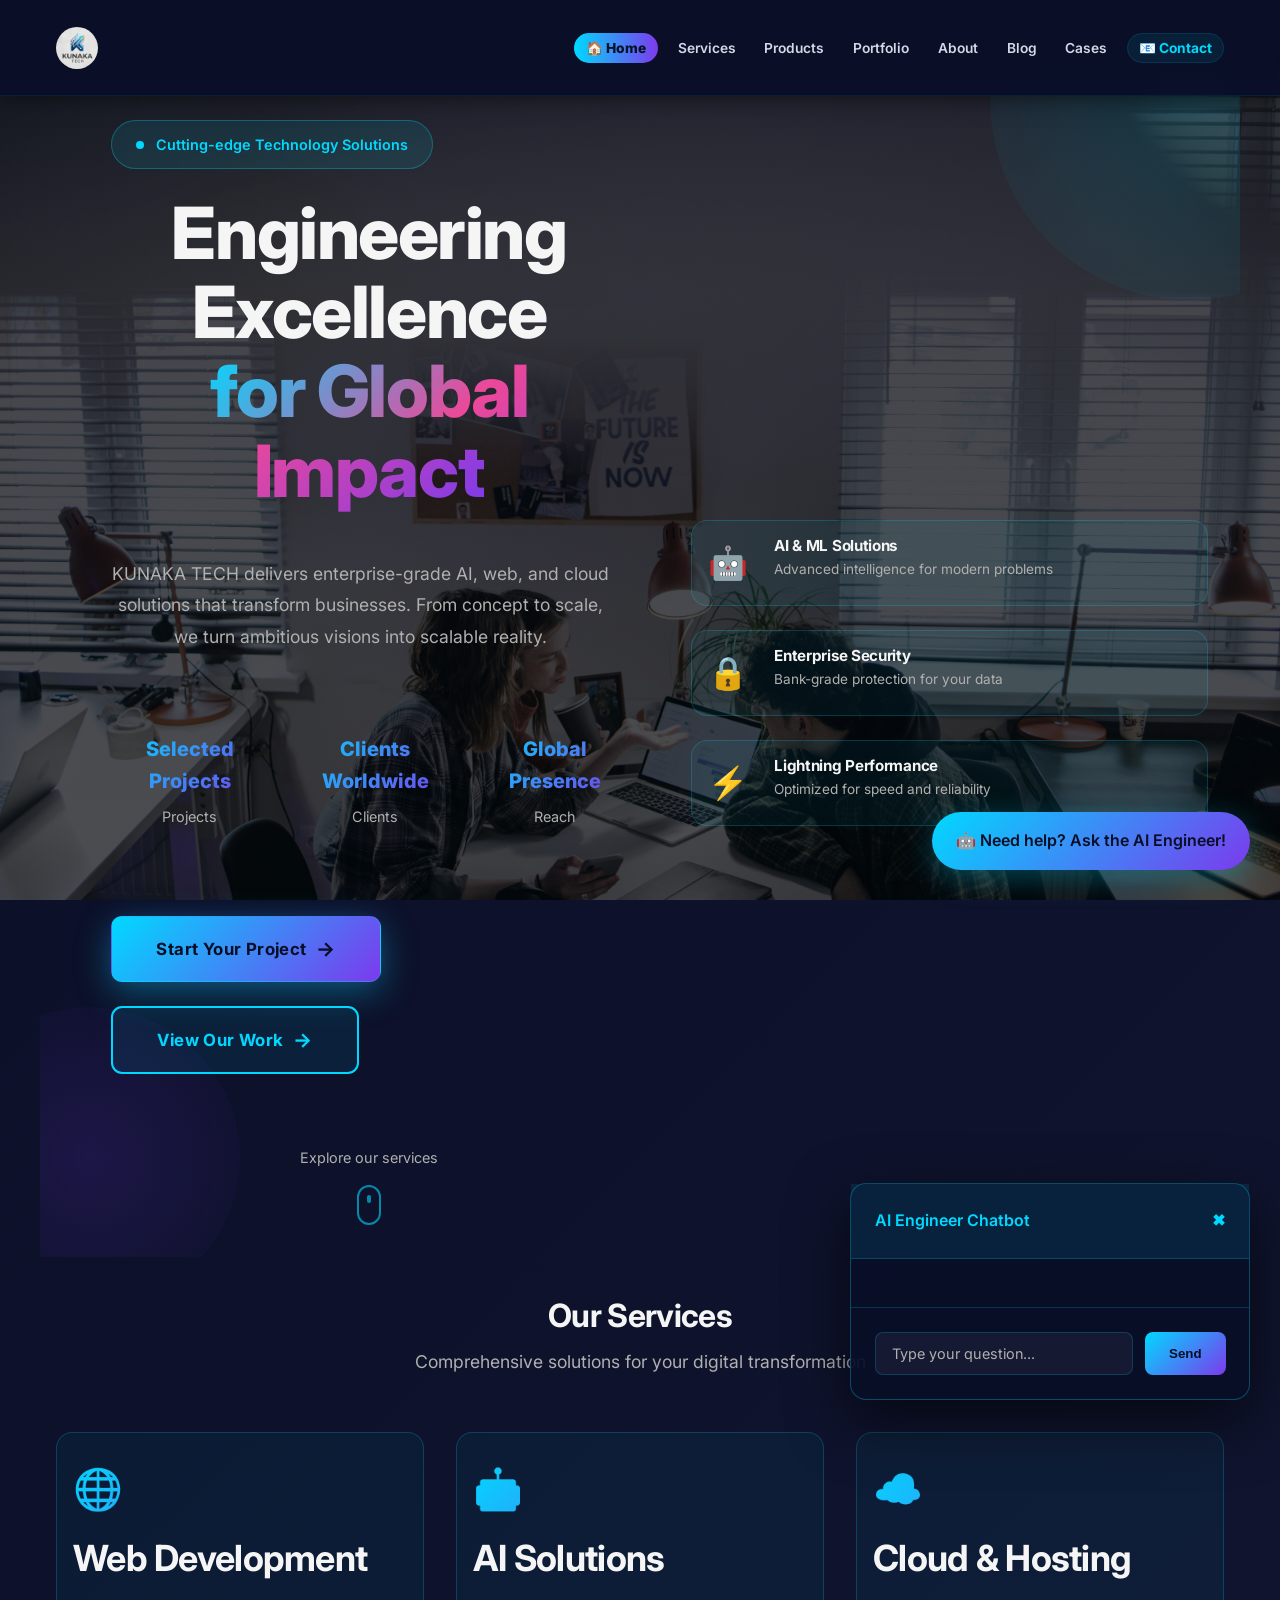
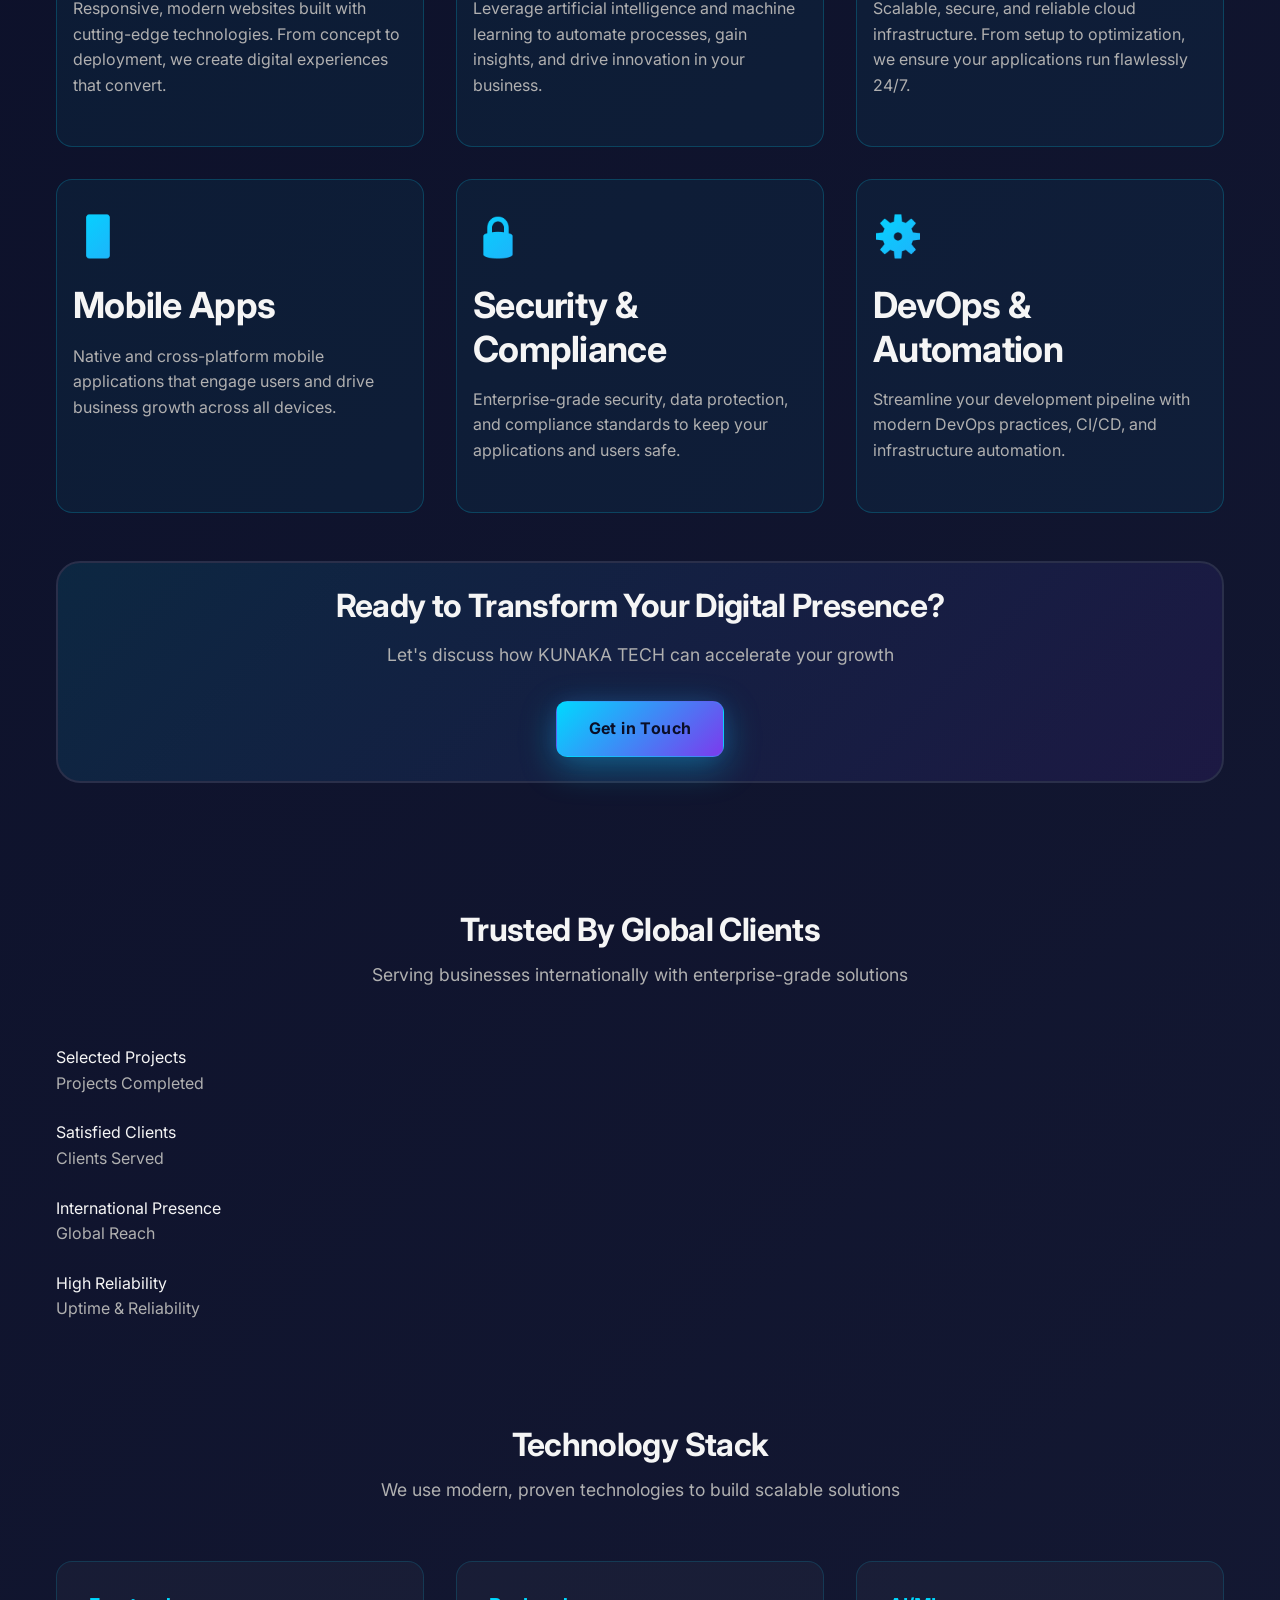
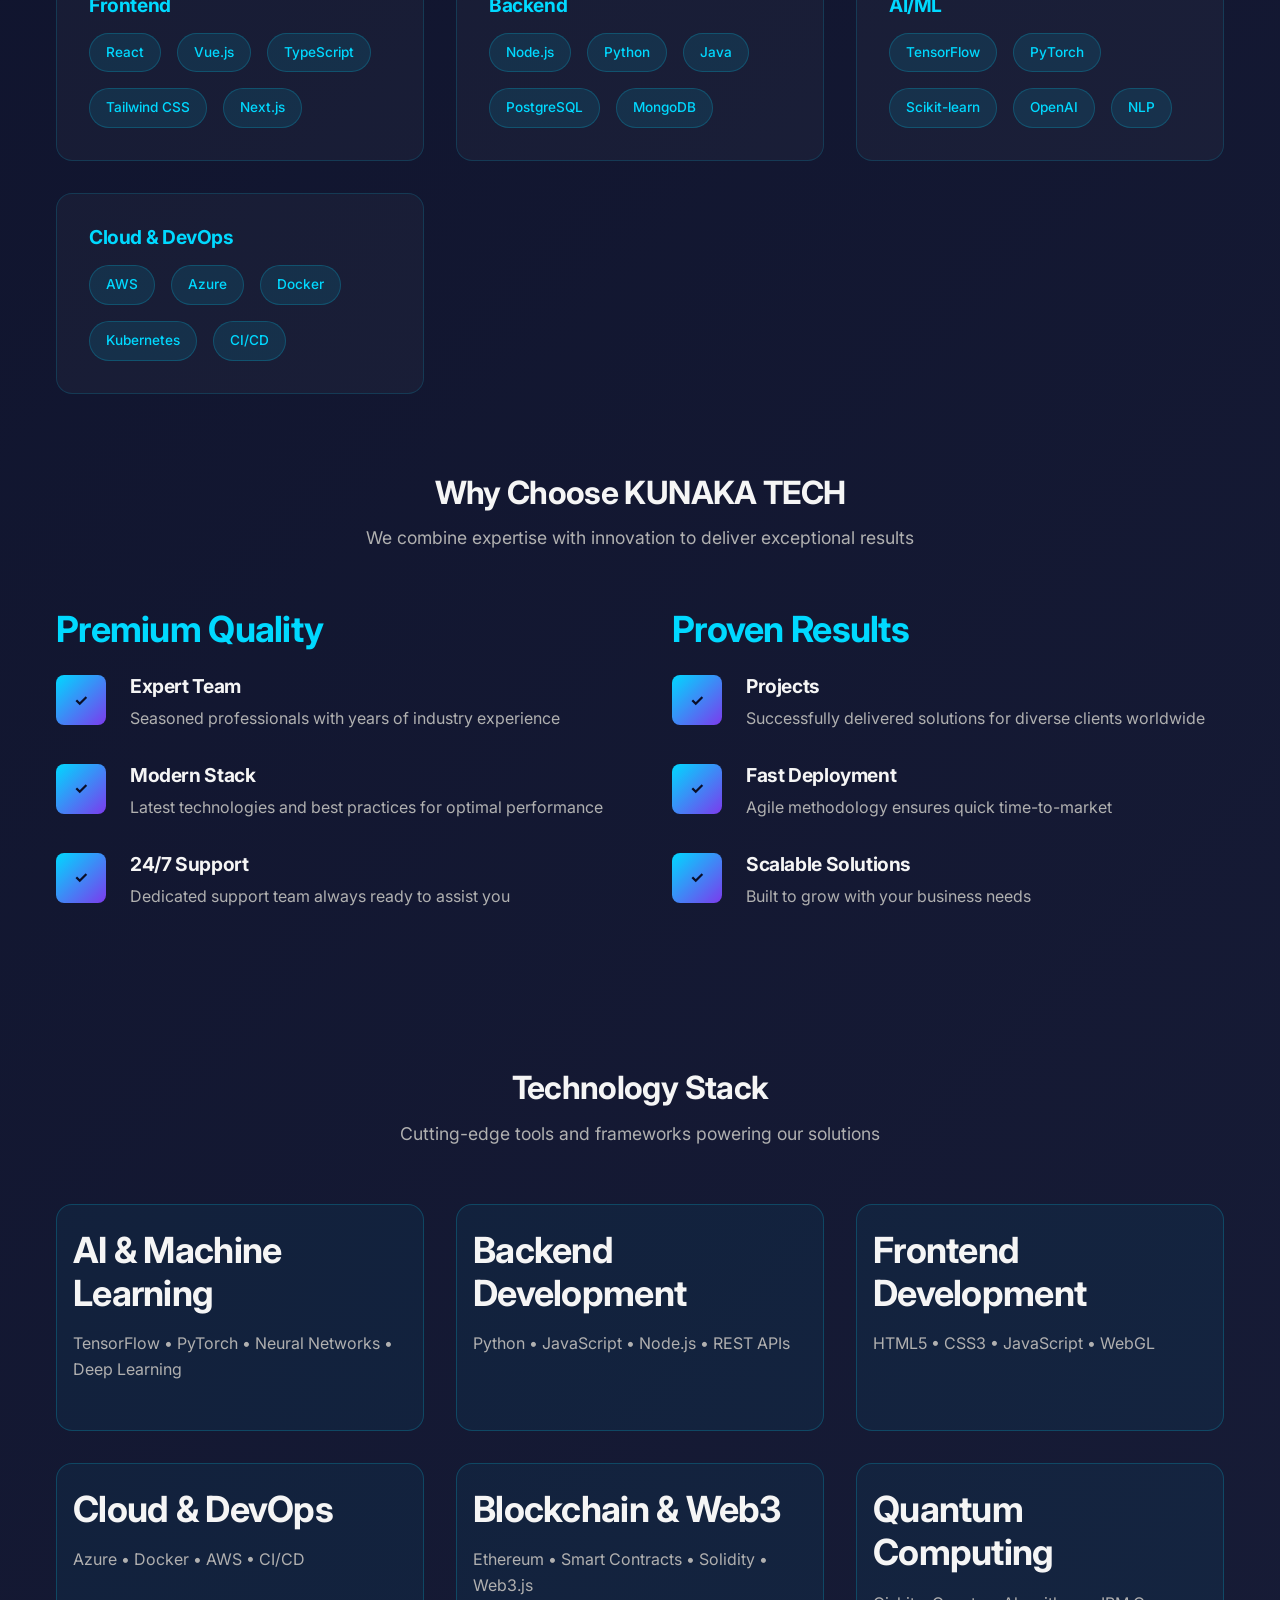
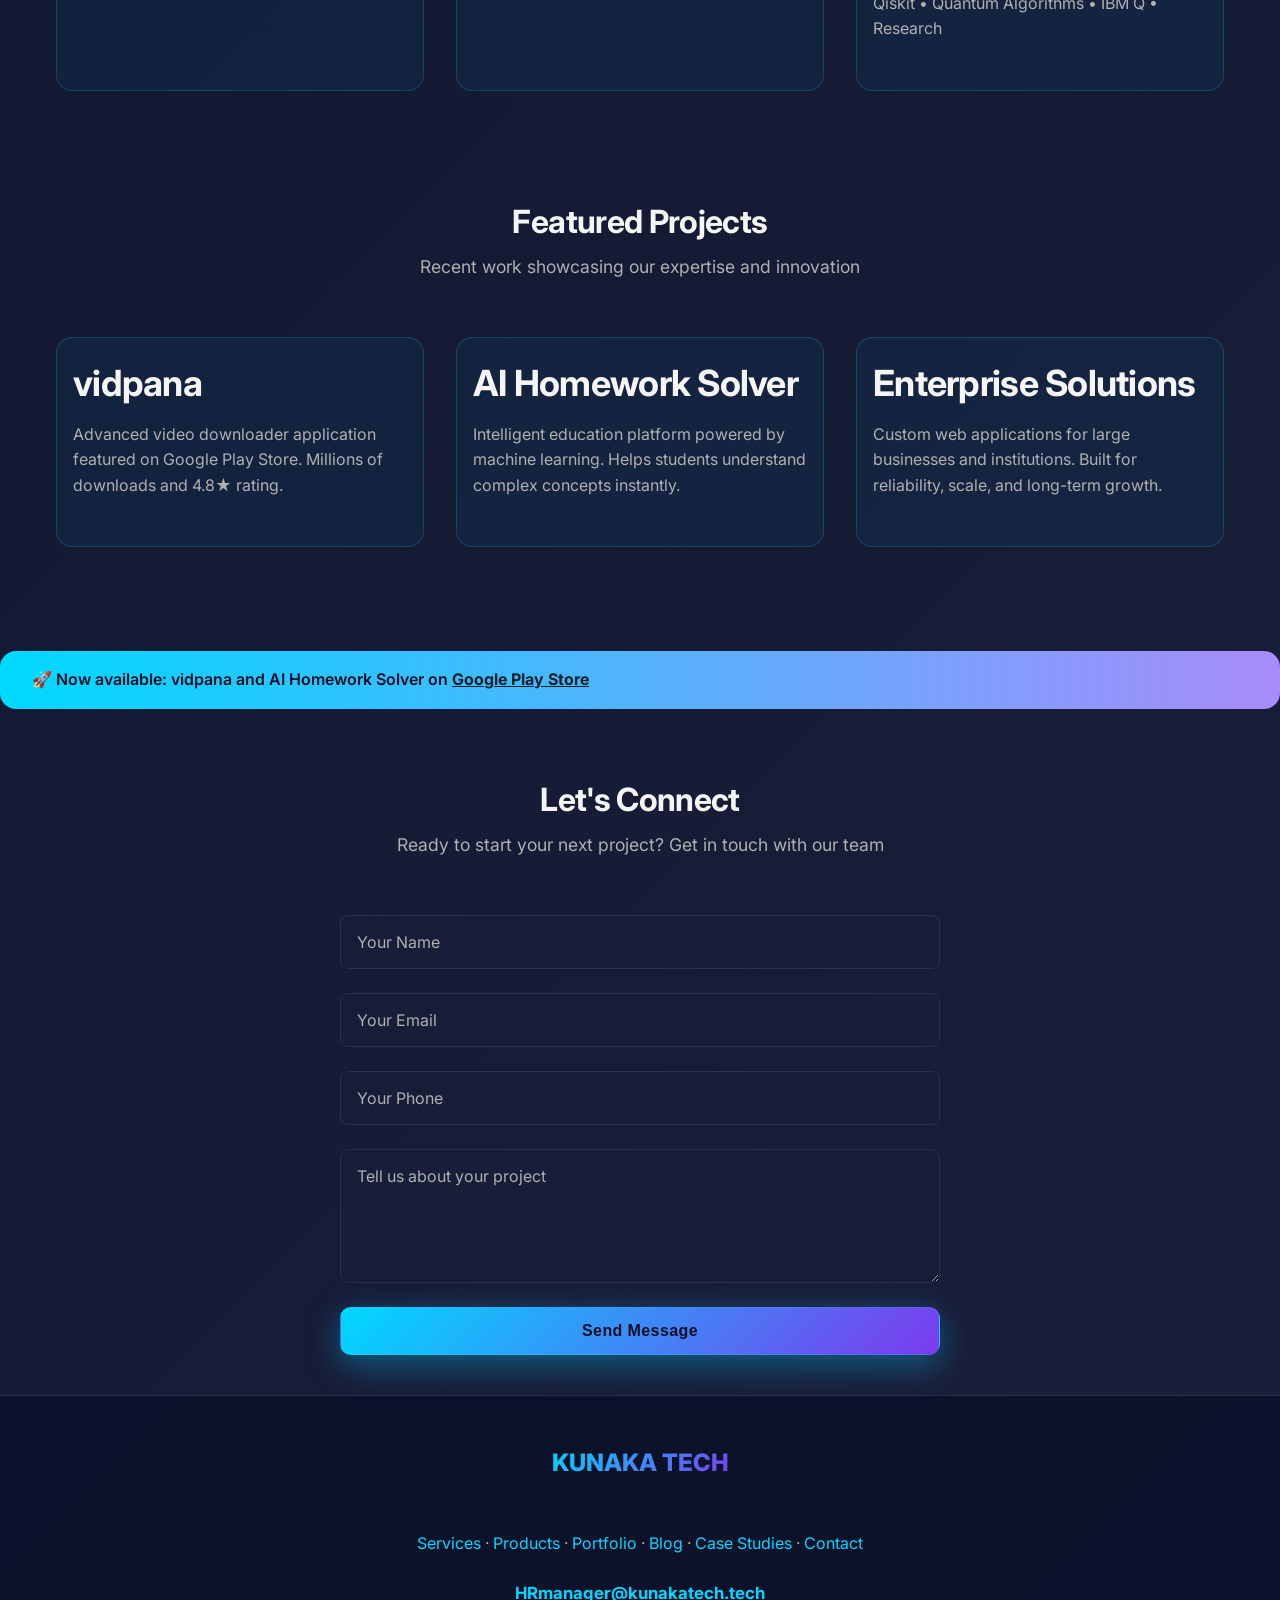
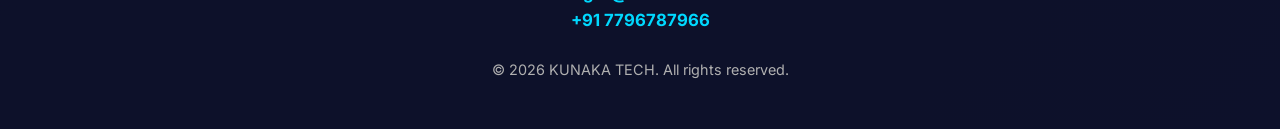
==== index.html @ 690aafd2 "Replace zimflag favicon references with kunaka logo" ====
<!DOCTYPE html>
<html lang="en">
<head>
  <meta charset="UTF-8">
  <meta name="viewport" content="width=device-width, initial-scale=1.0, maximum-scale=5.0, user-scalable=yes, viewport-fit=cover">
  <meta name="theme-color" content="#0a0e27">
  <meta name="mobile-web-app-capable" content="yes">
  <meta name="apple-mobile-web-app-capable" content="yes">
  <meta name="apple-mobile-web-app-status-bar-style" content="black-translucent">
  <meta name="format-detection" content="telephone=no">
  <title>KUNAKA TECH | Professional Web Development & AI Solutions in Zimbabwe</title>
  <meta name="description" content="KUNAKA TECH - Expert web development, AI solutions, and hosting services. Professional software development for global clients. Featured on Google Play Store.">
  <meta name="keywords" content="KUNAKA TECH, professional web development, web design, AI solutions, software engineering, vidpana, AI Homework Solver">
  <meta name="author" content="KUNAKA TECH">
  <meta name="copyright" content="© 2026 KUNAKA TECH. All rights reserved.">
  <meta name="robots" content="index, follow, max-snippet:-1, max-image-preview:large, max-video-preview:-1">
  <link rel="canonical" href="https://pkunaka1engineer.me/" />
  <meta property="og:title" content="KUNAKA TECH - Professional Web Development from Zimbabwe">
  <meta property="og:description" content="Expert web development, AI solutions, and hosting services. Building responsive websites for clients worldwide.">
  <meta property="og:url" content="https://pkunaka1engineer.me/">
  <meta property="og:type" content="website">
  <meta property="og:site_name" content="KUNAKA TECH">
  <meta property="og:locale" content="en_ZW">
  <meta property="og:image" content="https://pkunaka1engineer.me/og-image.jpg">
  <meta name="twitter:card" content="summary_large_image">
  <meta name="twitter:title" content="KUNAKA TECH - Web Development & AI Solutions">
  <meta name="twitter:description" content="Professional software development and AI solutions. Kunaka Tech builds responsive websites and scalable applications.">
  <meta name="twitter:image" content="https://pkunaka1engineer.me/twitter-image.jpg">
  <meta name="language" content="English">
  <meta name="geo.region" content="ZW">
  <meta name="geo.placename" content="Harare, Zimbabwe">
  <link rel="stylesheet" href="tesla-style.css">
  <link href="https://fonts.googleapis.com/css2?family=Inter:wght@300;400;500;600;700;800&display=swap" rel="stylesheet">
  <link rel="icon" type="image/png" href="kunaka_tech_logo (3).png">
  <script type="application/ld+json">
  {
    "@context": "https://schema.org",
    "@type": "Organization",
    "name": "KUNAKA TECH",
    "url": "https://pkunaka1engineer.me/",
    "email": "HRmanager@kunakatech.tech",
    "telephone": "+917796787966",
    "sameAs": ["https://x.com/KunakaTech", "https://www.linkedin.com/company/kunaka-tech/", "https://www.facebook.com/profile.php?id=61590330900895"]
  }
  </script>
</head>
<body>
  <nav role="navigation" aria-label="Main navigation">
    <div class="nav-container">
      <div class="nav-brand">
        <a href="index.html" class="logo-link logo-only" title="KUNAKA TECH - Home">
          <img src="kunaka_tech_logo (3).png" alt="KUNAKA TECH logo" class="site-logo" />
          <span class="sr-only">KUNAKA TECH</span>
        </a>
      </div>
      <ul id="primary-menu" class="nav-menu">
        <li><a href="index.html" class="nav-link nav-home active" aria-current="page" title="Home - Start Page">🏠 Home</a></li>
        <li><a href="services.html" class="nav-link" title="Our Services - Web, AI & Cloud Solutions">Services</a></li>
        <li><a href="products.html" class="nav-link" title="Our Products - Featured Apps & Tools">Products</a></li>
        <li><a href="portfolio.html" class="nav-link" title="Portfolio - Recent Projects">Portfolio</a></li>
        <li><a href="about.html" class="nav-link" title="About KUNAKA TECH">About</a></li>
        <li><a href="blog.html" class="nav-link" title="Blog - Articles & Insights">Blog</a></li>
        <li><a href="case-studies.html" class="nav-link" title="Case Studies - Client Success Stories">Cases</a></li>
        <li><a href="contact.html" class="nav-link nav-cta" title="Contact Us - Get Started Today"><span>📧 Contact</span></a></li>
      </ul>
      <button class="menu-toggle" aria-controls="primary-menu" aria-expanded="false" aria-label="Toggle navigation menu">
        <span></span>
        <span></span>
        <span></span>
      </button>
    </div>
  </nav>

  <div id="scroll-progress"></div>
  
  <!-- Mouse Trail Effect -->
  <div class="mouse-trail" id="mouseTrail"></div>
  
  <section class="hero-section" id="home">
    <!-- Background video/photo (hero) -->
    <div class="page-hero">
      <div class="hero-video fullscreen">
        <video autoplay muted loop playsinline preload="auto" poster="assets/services-hero.jpg">
          <source src="assets/home-hero.mp4" type="video/mp4">
        </video>
      </div>
      <canvas id="matrixCanvas" class="background-canvas matrix-layer"></canvas>
      <canvas id="particleCanvas" class="background-canvas particle-layer"></canvas>
      <div class="hero-content">
        <!-- preserve existing hero content by reference -->
      </div>
    </div>
    
    <!-- Animated gradient orbs -->
    <div class="hero-orb hero-orb-1"></div>
    <div class="hero-orb hero-orb-2"></div>
    
    <div class="hero-wrapper">
      <div class="hero-content">
        <div class="hero-badge scroll-reveal">
          <span class="badge-dot"></span>
          <span>Cutting-edge Technology Solutions</span>
        </div>
        
        <h1 class="hero-title scroll-reveal">
          Engineering Excellence<br><span class="gradient-text">for Global Impact</span>
        </h1>
        
        <p class="hero-subtitle scroll-reveal">
          KUNAKA TECH delivers enterprise-grade AI, web, and cloud solutions that transform businesses. From concept to scale, we turn ambitious visions into scalable reality.
        </p>
        
        <div class="hero-stats scroll-reveal">
          <div class="hero-stat">
            <div class="stat-value">Selected Projects</div>
            <div class="stat-label">Projects</div>
          </div>
          <div class="hero-stat">
            <div class="stat-value">Clients Worldwide</div>
            <div class="stat-label">Clients</div>
          </div>
          <div class="hero-stat">
            <div class="stat-value">Global Presence</div>
            <div class="stat-label">Reach</div>
          </div>
        </div>
        
        <div class="hero-buttons scroll-reveal">
          <a href="contact.html" class="btn btn-primary btn-large">
            <span>Start Your Project</span>
            <span class="btn-arrow">→</span>
          </a>
          <a href="portfolio.html" class="btn btn-secondary btn-large">
            <span>View Our Work</span>
            <span class="btn-arrow">→</span>
          </a>
        </div>
        
        <div class="hero-scroll-hint scroll-reveal">
          <span>Explore our services</span>
          <div class="scroll-indicator">
            <div class="scroll-mouse">
              <div class="scroll-wheel"></div>
            </div>
          </div>
        </div>
      </div>
      
      <div class="hero-showcase">
        <div class="showcase-card showcase-1">
          <div class="showcase-icon">🤖</div>
          <div class="showcase-text">
            <h4>AI & ML Solutions</h4>
            <p>Advanced intelligence for modern problems</p>
          </div>
        </div>
        <div class="showcase-card showcase-2">
          <div class="showcase-icon">🔒</div>
          <div class="showcase-text">
            <h4>Enterprise Security</h4>
            <p>Bank-grade protection for your data</p>
          </div>
        </div>
        <div class="showcase-card showcase-3">
          <div class="showcase-icon">⚡</div>
          <div class="showcase-text">
            <h4>Lightning Performance</h4>
            <p>Optimized for speed and reliability</p>
          </div>
        </div>
      </div>
    </div>
  </section>

  <script>
    // Robust playback fallback: ensure looping and retry play if paused/errored
    document.addEventListener('DOMContentLoaded', function(){
      const vid = document.querySelector('.hero-video.fullscreen video');
      if (!vid) return;
      try { vid.loop = true; } catch(e) {}

      vid.addEventListener('ended', function(){
        try { vid.currentTime = 0; vid.play(); } catch(e) {}
      });

      // timeupdate fallback for browsers that don't fire ended reliably
      vid.addEventListener('timeupdate', function(){
        if (vid.duration && (vid.duration - vid.currentTime) < 0.35) {
          try { vid.currentTime = 0; vid.play(); } catch(e) {}
        }
      });

      vid.addEventListener('error', function(){
        try { vid.load(); vid.play().catch(()=>{}); } catch(e) {}
      });

      // Periodic retry in case playback is paused by policy
      setInterval(function(){
        if (vid.paused && !vid.seeking) {
          vid.play().catch(()=>{});
        }
      }, 2000);

      // Initial play attempt
      vid.play().catch(()=>{ vid.muted = true; vid.play().catch(()=>{}); });
    });
  </script>

  <section id="services">
    <div class="section-title">
      <h2>Our Services</h2>
      <p>Comprehensive solutions for your digital transformation</p>
    </div>

    <div class="cards-grid">
      <div class="card scroll-reveal">
        <div class="card-icon">🌐</div>
        <h3>Web Development</h3>
        <p>Responsive, modern websites built with cutting-edge technologies. From concept to deployment, we create digital experiences that convert.</p>
      </div>
      <div class="card scroll-reveal">
        <div class="card-icon">🤖</div>
        <h3>AI Solutions</h3>
        <p>Leverage artificial intelligence and machine learning to automate processes, gain insights, and drive innovation in your business.</p>
      </div>
      <div class="card scroll-reveal">
        <div class="card-icon">☁️</div>
        <h3>Cloud & Hosting</h3>
        <p>Scalable, secure, and reliable cloud infrastructure. From setup to optimization, we ensure your applications run flawlessly 24/7.</p>
      </div>
      <div class="card scroll-reveal">
        <div class="card-icon">📱</div>
        <h3>Mobile Apps</h3>
        <p>Native and cross-platform mobile applications that engage users and drive business growth across all devices.</p>
      </div>
      <div class="card scroll-reveal">
        <div class="card-icon">🔒</div>
        <h3>Security & Compliance</h3>
        <p>Enterprise-grade security, data protection, and compliance standards to keep your applications and users safe.</p>
      </div>
      <div class="card scroll-reveal">
        <div class="card-icon">⚙️</div>
        <h3>DevOps & Automation</h3>
        <p>Streamline your development pipeline with modern DevOps practices, CI/CD, and infrastructure automation.</p>
      </div>
    </div>

    <div class="cta scroll-reveal">
      <h2>Ready to Transform Your Digital Presence?</h2>
      <p>Let's discuss how KUNAKA TECH can accelerate your growth</p>
      <a href="contact.html" class="btn btn-primary">Get in Touch</a>
    </div>
  </section>

  <section id="clients">
    <div class="section-title">
      <h2>Trusted By Global Clients</h2>
      <p>Serving businesses internationally with enterprise-grade solutions</p>
    </div>

    <div class="clients-stats">
      <div class="stat-card scroll-reveal">
        <div class="stat-number">Selected Projects</div>
        <p>Projects Completed</p>
      </div>
      <div class="stat-card scroll-reveal">
        <div class="stat-number">Satisfied Clients</div>
        <p>Clients Served</p>
      </div>
      <div class="stat-card scroll-reveal">
        <div class="stat-number">International Presence</div>
        <p>Global Reach</p>
      </div>
      <div class="stat-card scroll-reveal">
        <div class="stat-number">High Reliability</div>
        <p>Uptime & Reliability</p>
      </div>
    </div>
  </section>

  <section id="technologies">
    <div class="section-title">
      <h2>Technology Stack</h2>
      <p>We use modern, proven technologies to build scalable solutions</p>
    </div>

    <div class="tech-categories">
      <div class="tech-category scroll-reveal">
        <h4>Frontend</h4>
        <div class="tech-tags">
          <span class="tech-tag">React</span>
          <span class="tech-tag">Vue.js</span>
          <span class="tech-tag">TypeScript</span>
          <span class="tech-tag">Tailwind CSS</span>
          <span class="tech-tag">Next.js</span>
        </div>
      </div>

      <div class="tech-category scroll-reveal">
        <h4>Backend</h4>
        <div class="tech-tags">
          <span class="tech-tag">Node.js</span>
          <span class="tech-tag">Python</span>
          <span class="tech-tag">Java</span>
          <span class="tech-tag">PostgreSQL</span>
          <span class="tech-tag">MongoDB</span>
        </div>
      </div>

      <div class="tech-category scroll-reveal">
        <h4>AI/ML</h4>
        <div class="tech-tags">
          <span class="tech-tag">TensorFlow</span>
          <span class="tech-tag">PyTorch</span>
          <span class="tech-tag">Scikit-learn</span>
          <span class="tech-tag">OpenAI</span>
          <span class="tech-tag">NLP</span>
        </div>
      </div>

      <div class="tech-category scroll-reveal">
        <h4>Cloud & DevOps</h4>
        <div class="tech-tags">
          <span class="tech-tag">AWS</span>
          <span class="tech-tag">Azure</span>
          <span class="tech-tag">Docker</span>
          <span class="tech-tag">Kubernetes</span>
          <span class="tech-tag">CI/CD</span>
        </div>
      </div>
    </div>
  </section>

  <section id="features">
    <div class="section-title">
      <h2>Why Choose KUNAKA TECH</h2>
      <p>We combine expertise with innovation to deliver exceptional results</p>
    </div>

    <div class="features scroll-reveal">
      <div class="features-text">
        <h3>Premium Quality</h3>
        <div class="feature-item">
          <div class="feature-icon">✓</div>
          <div class="feature-content">
            <h4>Expert Team</h4>
            <p>Seasoned professionals with years of industry experience</p>
          </div>
        </div>
        <div class="feature-item">
          <div class="feature-icon">✓</div>
          <div class="feature-content">
            <h4>Modern Stack</h4>
            <p>Latest technologies and best practices for optimal performance</p>
          </div>
        </div>
        <div class="feature-item">
          <div class="feature-icon">✓</div>
          <div class="feature-content">
            <h4>24/7 Support</h4>
            <p>Dedicated support team always ready to assist you</p>
          </div>
        </div>
      </div>

      <div class="features-text">
        <h3>Proven Results</h3>
        <div class="feature-item">
          <div class="feature-icon">✓</div>
          <div class="feature-content">
            <h4>Projects</h4>
            <p>Successfully delivered solutions for diverse clients worldwide</p>
          </div>
        </div>
        <div class="feature-item">
          <div class="feature-icon">✓</div>
          <div class="feature-content">
            <h4>Fast Deployment</h4>
            <p>Agile methodology ensures quick time-to-market</p>
          </div>
        </div>
        <div class="feature-item">
          <div class="feature-icon">✓</div>
          <div class="feature-content">
            <h4>Scalable Solutions</h4>
            <p>Built to grow with your business needs</p>
          </div>
        </div>
      </div>
    </div>
  </section>

  <section id="tech-stack">
    <div class="section-title">
      <h2>Technology Stack</h2>
      <p>Cutting-edge tools and frameworks powering our solutions</p>
    </div>

    <div class="cards-grid">
      <div class="card scroll-reveal"><h3>AI & Machine Learning</h3><p>TensorFlow • PyTorch • Neural Networks • Deep Learning</p></div>
      <div class="card scroll-reveal"><h3>Backend Development</h3><p>Python • JavaScript • Node.js • REST APIs</p></div>
      <div class="card scroll-reveal"><h3>Frontend Development</h3><p>HTML5 • CSS3 • JavaScript • WebGL</p></div>
      <div class="card scroll-reveal"><h3>Cloud & DevOps</h3><p>Azure • Docker • AWS • CI/CD</p></div>
      <div class="card scroll-reveal"><h3>Blockchain & Web3</h3><p>Ethereum • Smart Contracts • Solidity • Web3.js</p></div>
      <div class="card scroll-reveal"><h3>Quantum Computing</h3><p>Qiskit • Quantum Algorithms • IBM Q • Research</p></div>
    </div>
  </section>

  <section id="projects">
    <div class="section-title">
      <h2>Featured Projects</h2>
      <p>Recent work showcasing our expertise and innovation</p>
    </div>

    <div class="cards-grid">
      <div class="card scroll-reveal">
        <h3>vidpana</h3>
        <p>Advanced video downloader application featured on Google Play Store. Millions of downloads and 4.8★ rating.</p>
      </div>
      <div class="card scroll-reveal">
        <h3>AI Homework Solver</h3>
        <p>Intelligent education platform powered by machine learning. Helps students understand complex concepts instantly.</p>
      </div>
      <div class="card scroll-reveal">
        <h3>Enterprise Solutions</h3>
        <p>Custom web applications for large businesses and institutions. Built for reliability, scale, and long-term growth.</p>
      </div>
    </div>
  </section>

  <div class="curiosity-callout" style="margin:2rem 0;padding:1rem 2rem;background:linear-gradient(90deg,#00d9ff,#a78bfa);color:#0a0e27;border-radius:1rem;font-weight:600;">
    <span>🚀 Now available: vidpana and AI Homework Solver on <a href="https://play.google.com" target="_blank" rel="noreferrer" style="color:#0f2027;text-decoration:underline;font-weight:700;">Google Play Store</a></span>
  </div>

  <section id="contact">
    <div class="section-title">
      <h2>Let's Connect</h2>
      <p>Ready to start your next project? Get in touch with our team</p>
    </div>

    <form class="scroll-reveal">
      <input type="text" placeholder="Your Name" required>
      <input type="email" placeholder="Your Email" required>
      <input type="tel" placeholder="Your Phone" required>
      <textarea placeholder="Tell us about your project" rows="5" required></textarea>
      <button type="submit" class="btn btn-primary" style="width: 100%;">Send Message</button>
    </form>
  </section>

  <footer role="contentinfo" class="site-footer">
    <div class="footer-inner">
      <a href="index.html" class="footer-logo">KUNAKA TECH</a>
      <div aria-label="Footer navigation" class="footer-nav">
        <a href="services.html">Services</a> · <a href="products.html">Products</a> · <a href="portfolio.html">Portfolio</a> · <a href="blog.html">Blog</a> · <a href="case-studies.html">Case Studies</a> · <a href="contact.html">Contact</a>
      </div>
      <address class="footer-contact">
        <a href="mailto:HRmanager@kunakatech.tech">HRmanager@kunakatech.tech</a><br>
        <a href="tel:+917796787966">+91 7796787966</a>
      </address>
      <p>&copy; 2026 KUNAKA TECH. All rights reserved.</p>
    </div>
    <script type="application/ld+json">
    {
      "@context": "https://schema.org",
      "@type": "Organization",
      "name": "KUNAKA TECH",
      "url": "https://pkunaka1engineer.me/",
      "email": "HRmanager@kunakatech.tech",
      "telephone": "+917796787966",
      "sameAs": ["https://x.com/KunakaTech", "https://www.linkedin.com/company/kunaka-tech/", "https://www.facebook.com/profile.php?id=61590330900895"]
    }
    </script>
  </footer>

  <!-- AI Chat Bubble -->
  <div class="ai-chat-bubble" onclick="openChatModal()">
    <span>🤖 Need help? Ask the AI Engineer!</span>
  </div>
  <div id="chatModal" class="chat-modal">
    <div class="chat-header">AI Engineer Chatbot <span onclick="closeChatModal()" style="cursor:pointer;">✖</span></div>
    <div id="chatMessages" class="chat-messages"></div>
    <div class="chat-input-row">
      <input type="text" id="chatInput" placeholder="Type your question..." autocomplete="off" />
      <button onclick="sendChatMessage()">Send</button>
    </div>
  </div>

  <!-- Scripts for Animations and Interactions -->
  <!-- neural-networks.js removed -->
  <script src="chat-config.js"></script>
  <script src="tesla-interactions.js"></script>
  <script src="canvas-init.js"></script>

  <!-- Navigation Functionality -->
  <script>
    // Mobile Menu Toggle
    const menuToggle = document.querySelector('.menu-toggle');
    const navMenu = document.getElementById('primary-menu');
    const navLinks = document.querySelectorAll('.nav-link');

    if (menuToggle) {
      menuToggle.addEventListener('click', () => {
        menuToggle.classList.toggle('active');
        navMenu.classList.toggle('active');
      });

      // Close menu when a link is clicked
      navLinks.forEach(link => {
        link.addEventListener('click', () => {
          menuToggle.classList.remove('active');
          navMenu.classList.remove('active');
        });
      });
    }

    // Update active nav link based on scroll position
    const updateActiveNav = () => {
      const sections = document.querySelectorAll('section[id]');
      const scrollPosition = window.scrollY + 100;

      sections.forEach(section => {
        const sectionTop = section.offsetTop;
        const sectionHeight = section.clientHeight;

        if (scrollPosition >= sectionTop && scrollPosition < sectionTop + sectionHeight) {
          navLinks.forEach(link => link.classList.remove('active'));
          const activeLink = document.querySelector(`a[href="#${section.id}"]`);
          if (activeLink) activeLink.classList.add('active');
        }
      });
    };

    window.addEventListener('scroll', updateActiveNav);

    // Navbar scroll effect
    const nav = document.querySelector('nav');
    let lastScrollY = 0;

    window.addEventListener('scroll', () => {
      if (window.scrollY > 50) {
        nav.classList.add('scrolled');
      } else {
        nav.classList.remove('scrolled');
      }
      lastScrollY = window.scrollY;
    });

    // Smooth scroll for anchor links
    document.querySelectorAll('a[href^="#"]').forEach(anchor => {
      anchor.addEventListener('click', function(e) {
        e.preventDefault();
        const target = document.querySelector(this.getAttribute('href'));
        if (target) {
          target.scrollIntoView({ behavior: 'smooth', block: 'start' });
        }
      });
    });
  </script>

  <!-- Chatbot and Mobile Optimization -->
  <script>
  function openChatModal() {
    document.getElementById('chatModal').classList.add('active');
  }
  function closeChatModal() {
    document.getElementById('chatModal').classList.remove('active');
  }
  function appendChatMessage(sender, text) {
    const chatMessages = document.getElementById('chatMessages');
    const msgDiv = document.createElement('div');
    msgDiv.innerHTML = `<b>${sender}:</b> ${text}`;
    chatMessages.appendChild(msgDiv);
    chatMessages.scrollTop = chatMessages.scrollHeight;
  }
  async function sendChatMessage() {
    const input = document.getElementById('chatInput');
    const userMsg = input.value.trim();
    if (!userMsg) return;
    appendChatMessage('You', userMsg);
    input.value = '';
    appendChatMessage('AI', 'Thinking...');
    setTimeout(() => {
      const chatMessages = document.getElementById('chatMessages');
      chatMessages.lastChild.remove();
      const msg = userMsg.toLowerCase();
      let aiMsg = "Sorry, we couldn't understand. Try asking about our services, projects, or background!";
      if (msg.match(/hello|hi|hey|greetings/)) {
        aiMsg = "Hello! How can I help you today?";
      } else if (msg.match(/name|who are you|your name/)) {
        aiMsg = "This is the KUNAKA TECH AI Assistant.";
      } else if (msg.match(/zimbabwe|where are you from/)) {
        aiMsg = "KUNAKA TECH originated in Zimbabwe.";
      } else if (msg.match(/india|where do you live|location|based in/)) {
        aiMsg = "KUNAKA TECH operates internationally, including India.";
      } else if (msg.match(/project|projects|work on|what do you do/)) {
        aiMsg = "We work on AI, quantum computing, blockchain, and web automation projects. Ask for details!";
      } else if (msg.match(/skills|expertise|what can you do|technical skills|abilities/)) {
        aiMsg = "Our team has expertise in neural networks, deep learning, computer vision, Python, JavaScript, Rust, quantum computing, blockchain, and WebAssembly.";
      } else if (msg.match(/ai|machine learning|artificial intelligence/)) {
        aiMsg = "We specialize in AI and machine learning, including neural networks and deep learning.";
      } else if (msg.match(/quantum|quantum computing/)) {
        aiMsg = "Quantum computing is a focus area; we work with quantum algorithms and research.";
      } else if (msg.match(/blockchain|crypto|smart contract/)) {
        aiMsg = "We have experience with blockchain technology and smart contracts.";
      } else if (msg.match(/web automation|automation|automate/)) {
        aiMsg = "We build web automation tools using Python and JavaScript.";
      } else if (msg.match(/python/)) {
        aiMsg = "Python is a primary language used by our team for AI and automation.";
      } else if (msg.match(/javascript|typescript/)) {
        aiMsg = "We use JavaScript and TypeScript for web development and automation.";
      } else if (msg.match(/rust/)) {
        aiMsg = "Rust is great for performance-critical applications!";
      } else if (msg.match(/open source|github|contribute/)) {
        aiMsg = "We contribute to open-source projects and love collaborating!";
      } else if (msg.match(/mentor|mentoring|teach|help others/)) {
        aiMsg = "We mentor and support junior engineers and share knowledge.";
      } else if (msg.match(/contact|how can i contact you|reach you|get in touch/)) {
        aiMsg = "You can reach us via the contact page!";
      } else if (msg.match(/hobby|free time|interests|what do you like/)) {
        aiMsg = "We enjoy exploring new tech, reading, and contributing to open source.";
      } else if (msg.match(/portfolio|website|about this site/)) {
        aiMsg = "This website showcases our work! Check out our projects page for more.";
      } else if (msg.match(/education|study|background|school|degree/)) {
        aiMsg = "Our team has a strong background in computer science and AI.";
      } else if (msg.match(/future|plans|goals|what's next/)) {
        aiMsg = "We're excited about the future of AI, quantum computing, and blockchain!";
      } else if (msg.match(/thanks|thank you|thx|appreciate/)) {
        aiMsg = "You're welcome! Let me know if you have more questions.";
      } else if (msg.match(/bye|goodbye|see you|later/)) {
        aiMsg = "Goodbye! Have a great day!";
      } else if (msg.match(/i want to know more|tell me more|more info|details|info/)) {
        aiMsg = "Sure! You can ask about our services, projects, team, or background.";
      }
      appendChatMessage('AI', aiMsg);
    }, 700);
  }
  document.getElementById('chatInput').addEventListener('keydown', function(e) {
    if (e.key === 'Enter') sendChatMessage();
  });
  </script>

  <!-- SEO and Professional Design Scripts -->
</body>
</html>
---- tesla-style.css ----
/* ============================================
   KUNAKATECH - TESLA-INSPIRED PREMIUM DESIGN
   Modern, Sleek, Professional - CLEAN VERSION
   ============================================ */

:root {
  --primary-dark: #0a0e27;
  --secondary-dark: #1a1f3a;
  --accent-cyan: #00d9ff;
  --accent-purple: #7c3aed;
  --accent-pink: #ec4899;
  --text-light: #f5f5f5;
  --text-muted: #b0b0b0;
  --border-subtle: #2a2f4a;
  --hover-opacity: 0.1;
}

* {
  margin: 0;
  padding: 0;
  box-sizing: border-box;
}

html {
  scroll-behavior: smooth;
}

body {
  font-family: 'Inter', -apple-system, BlinkMacSystemFont, 'Segoe UI', sans-serif;
  background: linear-gradient(135deg, var(--primary-dark) 0%, var(--secondary-dark) 100%);
  color: var(--text-light);
  line-height: 1.6;
  overflow-x: hidden;
  font-weight: 400;
  animation: fadeInBody 0.6s ease-out;
}

/* ========== TYPOGRAPHY ========== */
h1, h2, h3, h4, h5, h6 {
  font-weight: 700;
  letter-spacing: -0.02em;
  line-height: 1.2;
  animation: fadeInUp 0.6s ease-out;
}

h1 {
  font-size: clamp(2.5rem, 8vw, 5rem);
  margin-bottom: 1.5rem;
}

h2 {
  font-size: clamp(2rem, 6vw, 3.5rem);
  margin-bottom: 1.25rem;
}

h3 {
  font-size: clamp(1.5rem, 4vw, 2.25rem);
  margin-bottom: 1rem;
}

h4 {
  font-size: 1.2rem;
  margin-bottom: 0.5rem;
}

p {
  font-size: 1rem;
  color: var(--text-muted);
  margin-bottom: 1.5rem;
}

/* ========== NAVIGATION ========== */

/* Touch-device refinement: reduce hover dependence and keep content visible */
@media (hover: none) and (pointer: coarse) {
  .hero-video.fullscreen { display: none; }
  .page-hero,
  .hero,
  .hero-section {
    min-height: auto;
    padding-top: 96px;
    padding-bottom: 2rem;
  }

  .hero-content,
  .hero-wrapper,
  .page-hero .hero-content {
    text-shadow: none;
  }

  .btn:hover,
  .btn-primary:hover,
  .btn-secondary:hover,
  .logo-link:hover,
  .site-logo:hover,
  .nav-link:hover,
  .btn:hover .btn-arrow {
    transform: none;
    box-shadow: none;
  }

  .card:hover,
  .portfolio-item:hover,
  .expertise-card:hover {
    transform: none;
    box-shadow: none;
  }
}

/* Make portfolio/contact content easier to read on smaller screens */
@media (max-width: 768px) {
  .contact-section,
  .portfolio-shell,
  .products-shell,
  .case-studies-container,
  .blog-container,
  .hero-section,
  .hero,
  .page-hero {
    padding-left: 1rem;
    padding-right: 1rem;
  }

  .portfolio-grid,
  .projects-grid,
  .websites-grid,
  .tech-categories,
  .expertise-grid,
  .contact-content.grid-cols-2 {
    grid-template-columns: 1fr;
  }

  .portfolio-overlay {
    padding: 1rem;
  }

  .portfolio-overlay h3,
  .portfolio-overlay p {
    text-shadow: 0 2px 8px rgba(0,0,0,0.45);
  }

  .case-study,
  .contact-card,
  .product-card,
  .website-card,
  .project-card,
  .blog-card {
    margin-left: 0;
    margin-right: 0;
  }
}
/* Scope fixed navigation styles to the main site nav only */
nav[aria-label="Main navigation"] {
  position: fixed;
  top: 0;
  left: 0;
  width: 100%;
  height: 96px;
  background: rgba(10,14,39,0.95);
  backdrop-filter: blur(18px);
  border-bottom: 1px solid rgba(0,217,255,0.08);
  z-index: 1000;
}

nav[aria-label="Main navigation"].scrolled {
  box-shadow: 0 10px 40px rgba(0,0,0,0.45);
}

.nav-container {
  max-width: 1200px;
  margin: 0 auto;
  height: 96px;
  display: flex;
  align-items: center;
  justify-content: space-between;
  gap: 1rem;
  padding: 0.6rem 1rem;
}

.nav-brand {
  display: flex;
  align-items: center;
  gap: 0.6rem;
  flex: 0 0 auto;
}

.logo-link {
  display: inline-flex;
  align-items: center;
  gap: 0.5rem;
  text-decoration: none;
  font-weight: 800;
  font-size: 1rem;
  color: var(--text-light);
  padding: 0.28rem 0.6rem;
  border-radius: 0.5rem;
  background: rgba(0,217,255,0.06);
  border: 1px solid rgba(0,217,255,0.12);
}

.logo-link:hover { transform: translateY(-2px); }

/* Logo image sizing */
.site-logo { height: 56px; width: 56px; display: block; border-radius: 50%; object-fit: cover; transition: transform 0.18s ease, box-shadow 0.18s ease; }
.site-logo:hover { transform: scale(1.04); box-shadow: 0 6px 20px rgba(0,0,0,0.35); }
.logo-link .sr-only { margin-left: 0.5rem; }

@media (max-width: 600px) {
  .site-logo { height: 44px; width:44px; }
  nav[aria-label="Main navigation"] { height: 72px; }
  .nav-container { height: 72px; }
  #scroll-progress { top: 72px; }
}

.nav-menu {
  display: flex;
  align-items: center;
  gap: 0.6rem;
  list-style: none;
  margin: 0;
  padding: 0;
}

.nav-menu li { display: block; }

.nav-link {
  text-decoration: none;
  color: #d2d8e6;
  font-size: 0.86rem;
  font-weight: 600;
  padding: 0.38rem 0.6rem;
  border-radius: 0.45rem;
  transition: all 0.18s ease;
  white-space: nowrap;
}

.nav-link:hover { color: var(--accent-cyan); background: rgba(0,217,255,0.06); transform: translateY(-1px); }

.nav-home {
  background: linear-gradient(90deg,var(--accent-cyan),var(--accent-purple));
  color: #061226;
  padding: 0.45rem 0.75rem;
  border-radius: 999px;
  font-weight: 800;
}

.nav-cta {
  background: rgba(0,217,255,0.08);
  color: var(--accent-cyan);
  padding: 0.38rem 0.7rem;
  border-radius: 999px;
  border: 1px solid rgba(0,217,255,0.12);
  font-weight: 700;
}

.menu-toggle {
  display: none;
  background: none;
  border: none;
  cursor: pointer;
  padding: 0.4rem;
}

.menu-toggle span {
  display: block;
  width: 22px;
  height: 3px;
  background: var(--accent-cyan);
  border-radius: 2px;
}

/* Scroll Progress Bar */
#scroll-progress {
  position: fixed;
  top: 80px;
  left: 0;
  height: 4px;
  background: linear-gradient(90deg, #00d9ff 0%, #7c3aed 50%, #ec4899 100%);
  width: 0%;
  z-index: 999;
  transition: width 0.15s ease;
  box-shadow: 0 0 20px rgba(0, 217, 255, 0.4);
}

/* ========== CONTACT PAGE STYLES ========== */
.contact-section {
  padding: 110px 1.5rem 4rem;
  background: linear-gradient(180deg, rgba(10,14,39,0.02), rgba(10,14,39,0.03));
}
.contact-hero {
  max-width: 1000px;
  margin: 0 auto 1.5rem;
  text-align: center;
}
.contact-hero h1 {
  font-size: clamp(1.6rem, 3.6vw, 2.8rem);
  margin-bottom: 0.5rem;
}
.contact-hero .lead {
  color: var(--text-muted);
  max-width: 820px;
  margin: 0 auto;
}
.contact-content.grid-cols-2 {
  display: grid;
  grid-template-columns: 1.1fr .9fr;
  gap: 32px;
  max-width: 1200px;
  margin: 0 auto;
  align-items: start;
}
.contact-card {
  background: linear-gradient(180deg, rgba(255,255,255,0.02), rgba(255,255,255,0.01));
  border: 1px solid rgba(255,255,255,0.03);
  padding: 1.25rem;
  border-radius: 12px;
  box-shadow: 0 8px 30px rgba(2,6,23,0.45);
}
.card-title { font-size: 1.25rem; margin-bottom: 0.5rem; }
.muted { color: var(--text-muted); margin-bottom: 1rem; }
.contact-form .form-row { display: grid; grid-template-columns: 1fr 1fr; gap: 12px; }
.form-group { margin-bottom: 12px; }
.form-group label { display:block; font-size:0.85rem; margin-bottom:6px; color:var(--text-muted); }
.form-group input,
.form-group textarea { width:100%; padding:10px 12px; border-radius:8px; border:1px solid rgba(255,255,255,0.06); background:rgba(5,8,20,0.6); color:var(--text-light); }
.form-actions { display:flex; gap:12px; margin-top:10px; }
.btn-ghost { background:transparent; border:1px solid rgba(255,255,255,0.06); color:var(--text-light); padding:0.6rem 1rem; border-radius:8px; }
.honeypot { position: absolute !important; left: -10000px !important; top: auto !important; width: 1px !important; height: 1px !important; overflow: hidden !important; }

.sr-only { position: absolute !important; width: 1px !important; height: 1px !important; padding: 0 !important; margin: -1px !important; overflow: hidden !important; clip: rect(0, 0, 0, 0) !important; white-space: nowrap !important; border: 0 !important; }

.form-status { margin-top: 0.75rem; padding: 0.6rem 0.85rem; border-radius: 8px; font-weight: 600; display: none; }
.form-status.visible { display: block; }
.form-success { background: linear-gradient(90deg, rgba(0,217,255,0.06), rgba(124,58,237,0.03)); color: var(--accent-cyan); border: 1px solid rgba(0,217,255,0.08); }
.form-error { background: linear-gradient(90deg, rgba(255,72,72,0.03), rgba(124,58,237,0.02)); color: #ff7b7b; border: 1px solid rgba(255,72,72,0.06); }

.form-group input:focus, .form-group textarea:focus { outline: none; border-color: var(--accent-cyan); box-shadow: 0 8px 30px rgba(0,217,255,0.08), 0 0 0 6px rgba(0,217,255,0.03); }
.contact-info-card .contact-methods { margin-top:12px; }
.contact-info-card dt { font-weight:700; margin-top:12px; }
.contact-info-card dd { margin:4px 0 8px 0; color:var(--text-muted); }
/* Make contact detail links stand out for accessibility and visibility */
.contact-info-card dd a,
.footer-contact a {
  color: var(--accent-cyan);
  font-weight: 700;
  font-size: 1.05rem;
  text-decoration: underline;
  text-underline-offset: 4px;
  transition: color 160ms ease, text-shadow 160ms ease, transform 160ms ease;
}
.contact-info-card dd a:hover,
.footer-contact a:hover {
  color: var(--accent-purple);
  text-shadow: 0 6px 18px rgba(0,217,255,0.09);
  transform: translateY(-1px);
}
.divider { height:1px; background:linear-gradient(90deg, rgba(255,255,255,0.02), rgba(255,255,255,0.04)); margin:1rem 0; }
.services-list { list-style: none; padding:0; margin:0; display:grid; gap:6px; color:var(--text-muted); }
.social-links { display:flex; gap:8px; flex-wrap:wrap; }
.social-link { padding:0.5rem 0.75rem; border-radius:8px; background:rgba(255,255,255,0.02); color:var(--text-light); text-decoration:none; font-weight:600; border:1px solid rgba(255,255,255,0.02); }
.map-placeholder { margin-top:14px; height:140px; border-radius:8px; background:linear-gradient(90deg, rgba(0,217,255,0.03), rgba(124,58,237,0.03)); display:flex; align-items:center; justify-content:center; color:var(--text-muted); font-weight:600; }

@media (max-width: 900px) {
  .contact-content.grid-cols-2 { grid-template-columns: 1fr; }
  .contact-form .form-row { grid-template-columns: 1fr; }
}

/* ========== BUTTONS ========== */
.btn {
  padding: 0.875rem 2rem;
  border: none;
  border-radius: 0.7rem;
  font-size: 1rem;
  font-weight: 600;
  cursor: pointer;
  transition: all 0.4s cubic-bezier(0.25, 0.46, 0.45, 0.94);
  text-decoration: none;
  display: inline-flex;
  align-items: center;
  justify-content: center;
  gap: 0.6rem;
  letter-spacing: 0.3px;
  position: relative;
  overflow: hidden;
}

.btn::before {
  content: '';
  position: absolute;
  top: 50%;
  left: 50%;
  width: 0;
  height: 0;
  background: rgba(255, 255, 255, 0.2);
  border-radius: 50%;
  transform: translate(-50%, -50%);
  transition: width 0.6s ease, height 0.6s ease;
}

.btn:active::before {
  width: 500px;
  height: 500px;
}

.btn-large {
  padding: 1rem 2.8rem;
  font-size: 1.05rem;
}

.btn-arrow {
  transition: transform 0.4s cubic-bezier(0.25, 0.46, 0.45, 0.94);
  font-weight: 700;
  font-size: 1.2em;
}

.btn:hover .btn-arrow {
  transform: translateX(6px);
}

.btn-primary {
  background: linear-gradient(135deg, var(--accent-cyan) 0%, var(--accent-purple) 100%);
  color: var(--primary-dark);
  box-shadow: 0 10px 35px rgba(0, 217, 255, 0.35), 0 0 20px rgba(124, 58, 237, 0.1);
  border: 1px solid rgba(0, 217, 255, 0.2);
  font-weight: 700;
  letter-spacing: 0.4px;
}

.btn-primary:hover {
  transform: translateY(-4px) scale(1.02);
  box-shadow: 0 20px 60px rgba(0, 217, 255, 0.5), 0 0 30px rgba(124, 58, 237, 0.2);
}

.btn-primary:active {
  transform: translateY(-1px) scale(0.98);
}

.btn-secondary {
  background: rgba(0, 217, 255, 0.08);
  color: var(--accent-cyan);
  border: 2px solid var(--accent-cyan);
  font-weight: 700;
  letter-spacing: 0.4px;
}

.btn-secondary:hover {
  background: rgba(0, 217, 255, 0.15);
  transform: translateY(-4px);
  box-shadow: 0 15px 40px rgba(0, 217, 255, 0.25);
  border-color: var(--accent-purple);
  color: var(--accent-cyan);
}

.btn-secondary:active {
  transform: translateY(-1px);
}

/* ========== HERO SECTION ========== */
.hero-section,
.hero {
  min-height: 100vh;
  padding: 120px 2rem 2rem;
  position: relative;
  overflow: hidden;
  display: flex;
  align-items: center;
  justify-content: center;
}

.hero {
  min-height: 60vh;
  background: linear-gradient(135deg, rgba(0, 217, 255, 0.05), rgba(124, 58, 237, 0.05));
  border-bottom: 1px solid rgba(0, 217, 255, 0.1);
}

.hero-content {
  max-width: 1200px;
  width: 100%;
  text-align: center;
  z-index: 2;
}

.hero-wrapper {
  max-width: 1400px;
  width: 100%;
  display: grid;
  grid-template-columns: 1fr 1fr;
  gap: 4rem;
  align-items: center;
  position: relative;
  z-index: 10;
}

.hero-wrapper .hero-content {
  display: flex;
  flex-direction: column;
  gap: 1.5rem;
  z-index: 2;
  animation: fadeInUp 0.8s ease-out;
}

.hero-badge {
  display: inline-flex;
  align-items: center;
  gap: 0.75rem;
  background: rgba(0, 217, 255, 0.1);
  border: 1px solid rgba(0, 217, 255, 0.3);
  padding: 0.75rem 1.5rem;
  border-radius: 50px;
  width: fit-content;
  font-size: 0.9rem;
  font-weight: 600;
  color: var(--accent-cyan);
}

.badge-dot {
  width: 8px;
  height: 8px;
  background: var(--accent-cyan);
  border-radius: 50%;
  animation: pulse 2s ease-in-out infinite;
}

@keyframes pulse {
  0%, 100% { opacity: 1; }
  50% { opacity: 0.4; }
}

.hero-title {
  font-size: clamp(2.5rem, 8vw, 4.5rem);
  line-height: 1.1;
  font-weight: 800;
  letter-spacing: -0.02em;
}

.gradient-text {
  background: linear-gradient(135deg, var(--accent-cyan), var(--accent-pink), var(--accent-purple));
  -webkit-background-clip: text;
  -webkit-text-fill-color: transparent;
  background-clip: text;
}

.hero-subtitle {
  font-size: 1.1rem;
  color: var(--text-muted);
  line-height: 1.8;
  max-width: 500px;
}

.hero-stats {
  display: flex;
  gap: 3rem;
  margin: 2rem 0;
}

.hero-stat {
  display: flex;
  flex-direction: column;
  gap: 0.5rem;
}

.stat-value {
  font-size: 2rem;
  font-weight: 800;
  background: linear-gradient(135deg, var(--accent-cyan), var(--accent-purple));
  -webkit-background-clip: text;
  -webkit-text-fill-color: transparent;
  background-clip: text;
}

.stat-label {
  font-size: 0.9rem;
  color: var(--text-muted);
}

.hero-buttons {
  display: flex;
  gap: 1.5rem;
  margin-top: 2rem;
  flex-wrap: wrap;
}

.hero-scroll-hint {
  display: flex;
  flex-direction: column;
  align-items: center;
  gap: 1rem;
  margin-top: 3rem;
  color: var(--text-muted);
  font-size: 0.9rem;
  animation: bounce 2s ease-in-out infinite;
}

@keyframes bounce {
  0%, 100% { transform: translateY(0); }
  50% { transform: translateY(10px); }
}

.scroll-indicator {
  display: flex;
  justify-content: center;
}

.scroll-mouse {
  width: 24px;
  height: 40px;
  border: 2px solid var(--accent-cyan);
  border-radius: 12px;
  position: relative;
  opacity: 0.6;
}

.scroll-wheel {
  width: 4px;
  height: 8px;
  background: var(--accent-cyan);
  border-radius: 2px;
  position: absolute;
  top: 8px;
  left: 50%;
  transform: translateX(-50%);
  animation: scroll-down 1.5s ease-in-out infinite;
}

@keyframes scroll-down {
  0% { opacity: 1; transform: translateX(-50%) translateY(0); }
  100% { opacity: 0; transform: translateX(-50%) translateY(16px); }
}

/* Hero Showcase Cards */
.hero-showcase {
  display: flex;
  flex-direction: column;
  gap: 1.5rem;
  position: relative;
}

.showcase-card {
  background: rgba(0, 217, 255, 0.05);
  border: 1px solid rgba(0, 217, 255, 0.2);
  border-radius: 1rem;
  padding: 1.5rem;
  display: flex;
  align-items: center;
  gap: 1.5rem;
  transition: all 0.3s ease;
  cursor: pointer;
}

.showcase-card:hover {
  background: rgba(0, 217, 255, 0.1);
  border-color: rgba(0, 217, 255, 0.4);
  transform: translateX(8px);
  box-shadow: 0 10px 30px rgba(0, 217, 255, 0.15);
}

.showcase-icon {
  font-size: 2rem;
  min-width: 50px;
}

.showcase-text h4 {
  font-size: 1rem;
  margin-bottom: 0.25rem;
}

.showcase-text p {
  font-size: 0.85rem;
  margin-bottom: 0;
}

/* Animated Orbs */
.hero-orb {
  position: absolute;
  border-radius: 50%;
  opacity: 0.15;
  z-index: 1;
  animation: float 20s ease-in-out infinite;
}

.hero-orb-1 {
  width: 400px;
  height: 400px;
  background: radial-gradient(circle, var(--accent-cyan), transparent);
  top: -100px;
  right: -150px;
  animation-duration: 20s;
}

.hero-orb-2 {
  width: 300px;
  height: 300px;
  background: radial-gradient(circle, var(--accent-purple), transparent);
  bottom: -50px;
  left: -100px;
  animation-duration: 25s;
  animation-delay: 3s;
}

@keyframes float {
  0%, 100% { transform: translate(0, 0); }
  25% { transform: translate(30px, -30px); }
  50% { transform: translate(-20px, 20px); }
  75% { transform: translate(20px, 30px); }
}

/* ========== SECTIONS ========== */
section {
  padding: 5rem 2rem;
  max-width: 1200px;
  margin: 0 auto;
}

.section-title {
  text-align: center;
  margin-bottom: 3.5rem;
}

.section-title h2 {
  margin-bottom: 0.75rem;
}

.section-title p {
  font-size: 1.1rem;
}

/* ========== CARDS GRID ========== */
.cards-grid {
  display: grid;
  grid-template-columns: repeat(auto-fit, minmax(280px, 1fr));
  gap: 2rem;
  margin: 2rem 0;
}

.card {
  background: rgba(0, 217, 255, 0.05);
  border: 1px solid rgba(0, 217, 255, 0.2);
  border-radius: 1rem;
  padding: 2rem;
  transition: all 0.3s ease;
  cursor: pointer;
}

.card:hover {
  background: rgba(0, 217, 255, 0.1);
  border-color: rgba(0, 217, 255, 0.4);
  transform: translateY(-8px);
  box-shadow: 0 20px 50px rgba(0, 217, 255, 0.15);
}

.card h3 {
  margin-bottom: 1rem;
}

.card p {
  color: var(--text-muted);
}

.card-icon {
  font-size: 2.5rem;
  margin-bottom: 1rem;
  background: linear-gradient(135deg, var(--accent-cyan), var(--accent-purple));
  -webkit-background-clip: text;
  -webkit-text-fill-color: transparent;
  background-clip: text;
}

/* ========== FEATURES SECTION ========== */
.features {
  display: grid;
  grid-template-columns: 1fr 1fr;
  gap: 4rem;
  align-items: center;
  margin: 3rem 0;
}

.features-text h3 {
  color: var(--accent-cyan);
  margin-bottom: 1.5rem;
}

.feature-item {
  display: flex;
  gap: 1.5rem;
  margin-bottom: 2rem;
}

.feature-icon {
  width: 50px;
  height: 50px;
  min-width: 50px;
  background: linear-gradient(135deg, var(--accent-cyan), var(--accent-purple));
  border-radius: 0.5rem;
  display: flex;
  align-items: center;
  justify-content: center;
  font-weight: 700;
  color: var(--primary-dark);
}

.feature-content h4 {
  margin-bottom: 0.5rem;
  color: var(--text-light);
}

.feature-content p {
  color: var(--text-muted);
  margin-bottom: 0;
}

/* ========== CTA SECTION ========== */
.cta {
  background: linear-gradient(135deg, rgba(0, 217, 255, 0.1), rgba(124, 58, 237, 0.1));
  border: 2px solid var(--border-subtle);
  border-radius: 1.5rem;
  padding: 3rem;
  text-align: center;
  margin: 3rem 0;
}

.cta h2 {
  margin-bottom: 1rem;
}

.cta p {
  font-size: 1.1rem;
  margin-bottom: 2rem;
}

/* ========== TECHNOLOGY STACK ========== */
.tech-categories {
  display: grid;
  grid-template-columns: repeat(auto-fit, minmax(280px, 1fr));
  gap: 2rem;
}

.tech-category {
  background: rgba(255, 255, 255, 0.03);
  border: 1px solid rgba(0, 217, 255, 0.15);
  border-radius: 1rem;
  padding: 2rem;
}

.tech-category h4 {
  margin-bottom: 1rem;
  color: var(--accent-cyan);
}

.tech-tags {
  display: flex;
  flex-wrap: wrap;
  gap: 1rem;
}

.tech-tag {
  display: inline-block;
  background: rgba(0, 217, 255, 0.1);
  color: var(--accent-cyan);
  padding: 0.5rem 1rem;
  border-radius: 50px;
  font-size: 0.85rem;
  font-weight: 500;
  border: 1px solid rgba(0, 217, 255, 0.2);
  transition: all 0.2s;
}

.tech-tag:hover {
  background: rgba(0, 217, 255, 0.2);
  border-color: rgba(0, 217, 255, 0.4);
}

/* ========== FOOTER ========== */
.site-footer {
  background: rgba(10, 14, 39, 0.8);
  border-top: 1px solid var(--border-subtle);
  padding: 3rem 2rem;
  text-align: center;
}

.footer-inner {
  max-width: 1200px;
  margin: 0 auto;
}

.footer-logo {
  display: inline-block;
  font-size: 1.5rem;
  font-weight: 800;
  background: linear-gradient(135deg, var(--accent-cyan), var(--accent-purple));
  -webkit-background-clip: text;
  -webkit-text-fill-color: transparent;
  background-clip: text;
  margin-bottom: 1.5rem;
  text-decoration: none;
}

.footer-nav {
  margin: 1.5rem 0;
  color: var(--text-muted);
  /* Ensure footer nav is not fixed to the top (explicit override) */
  position: static !important;
  top: auto !important;
  z-index: 1 !important;
}

.footer-nav a {
  color: var(--accent-cyan);
  text-decoration: none;
  transition: all 0.3s ease;
}

.footer-nav a:hover {
  color: var(--accent-purple);
}

.footer-contact {
  margin: 1.5rem 0;
  color: var(--text-muted);
  font-style: normal;
}

.footer-contact a {
  color: var(--accent-cyan);
  text-decoration: none;
}

.site-footer p {
  color: var(--text-muted);
  font-size: 0.9rem;
  margin: 1rem 0 0 0;
}

/* ========== FORMS ========== */
form {
  display: flex;
  flex-direction: column;
  gap: 1.5rem;
  max-width: 600px;
  margin: 0 auto;
}

input,
textarea {
  padding: 1rem;
  background: rgba(26, 31, 58, 0.5);
  border: 1px solid var(--border-subtle);
  border-radius: 0.5rem;
  color: var(--text-light);
  font-family: inherit;
  font-size: 1rem;
  transition: all 0.3s ease;
}

input::placeholder,
textarea::placeholder {
  color: var(--text-muted);
}

input:focus,
textarea:focus {
  outline: none;
  background: rgba(26, 31, 58, 0.8);
  border-color: var(--accent-cyan);
  box-shadow: 0 0 15px rgba(0, 217, 255, 0.2);
}

input.error,
textarea.error {
  border-color: var(--accent-pink);
  background: rgba(236, 72, 153, 0.1);
}

/* ========== AI CHAT BUBBLE ========== */
.ai-chat-bubble {
  position: fixed;
  bottom: 30px;
  right: 30px;
  background: linear-gradient(135deg, var(--accent-cyan), var(--accent-purple));
  color: var(--primary-dark);
  padding: 1rem 1.5rem;
  border-radius: 50px;
  cursor: pointer;
  font-weight: 600;
  box-shadow: 0 8px 30px rgba(0, 217, 255, 0.3);
  transition: all 0.3s ease;
  z-index: 999;
  white-space: nowrap;
}

.ai-chat-bubble:hover {
  transform: translateY(-3px);
  box-shadow: 0 12px 40px rgba(0, 217, 255, 0.5);
}

/* ========== CHAT MODAL ========== */
.chat-modal {
  position: fixed;
  bottom: -500px;
  right: 30px;
  width: 400px;
  max-width: 90vw;
  background: rgba(10, 14, 39, 0.95);
  border: 1px solid rgba(0, 217, 255, 0.3);
  border-radius: 1rem;
  box-shadow: 0 20px 60px rgba(0, 0, 0, 0.6);
  transition: bottom 0.3s ease;
  z-index: 1001;
  display: flex;
  flex-direction: column;
}

.chat-modal.active {
  bottom: 100px;
}

/* Page hero backgrounds (video/photo) */
.page-hero {
  position: relative;
  height: 56vh;
  min-height: 320px;
  display: flex;
  align-items: center;
  justify-content: center;
  overflow: hidden;
  color: #fff;
}
.page-hero .hero-video video,
.page-hero .hero-photo {
  position: absolute;
  inset: 0;
  width: 100%;
  height: 100%;
  object-fit: cover;
  z-index: 0;
  filter: brightness(0.45) saturate(0.95);
}
.page-hero .hero-photo { background-size: cover; background-position: center center; }
.page-hero .hero-content {
  position: relative;
  z-index: 2;
  padding: 2rem 1.25rem;
  text-align: center;
  max-width: 1200px;
}
@media (max-width: 768px) {
  .page-hero { height: 40vh; min-height: 220px; }
  .page-hero .hero-content { padding: 1rem; }
}

/* Fullscreen background video utility */
.hero-video.fullscreen {
  position: fixed;
  inset: 0;
  width: 100%;
  height: 100vh;
  z-index: 0;
  pointer-events: none;
  overflow: hidden;
}
.hero-video.fullscreen video {
  width: 100%;
  height: 100%;
  object-fit: cover;
  display: block;
  filter: brightness(0.45) saturate(0.95);
}

/* subtle overlay on top of the video for improved text contrast */
.hero-video.fullscreen::after {
  content: "";
  position: absolute;
  inset: 0;
  background: linear-gradient(rgba(4,8,20,0.45), rgba(4,8,20,0.35));
  z-index: 1;
  pointer-events: none;
}

/* Ensure content layers sit above the fullscreen video */
.page-hero .hero-content,
.hero-wrapper,
header,
main {
  position: relative;
  z-index: 3;
}

/* stronger hero typography for readability */
.page-hero .hero-content { color: #fff; text-shadow: 0 10px 30px rgba(0,0,0,0.6); }
.page-hero .hero-content h1 { font-weight: 800; letter-spacing: -0.02em; }
.page-hero .hero-content p { font-weight: 600; color: rgba(255,255,255,0.92); }

/* Disable video on small screens to save bandwidth; use poster/background instead */
@media (max-width: 640px) {
  .hero-video.fullscreen { display: none; }
  .page-hero { background-color: #0a0e27; }
}

.chat-header {
  padding: 1.5rem;
  background: rgba(0, 217, 255, 0.1);
  border-bottom: 1px solid rgba(0, 217, 255, 0.2);
  color: var(--accent-cyan);
  font-weight: 600;
  display: flex;
  justify-content: space-between;
  align-items: center;
}

.chat-messages {
  flex: 1;
  max-height: 300px;
  overflow-y: auto;
  padding: 1.5rem;
  color: var(--text-muted);
}

.chat-input-row {
  display: flex;
  gap: 0.75rem;
  padding: 1.5rem;
  border-top: 1px solid rgba(0, 217, 255, 0.2);
}

.chat-input-row input {
  flex: 1;
  padding: 0.75rem 1rem;
  background: rgba(255, 255, 255, 0.05);
  border: 1px solid rgba(0, 217, 255, 0.2);
  border-radius: 0.5rem;
  color: var(--text-light);
  font-size: 0.9rem;
}

.chat-input-row input::placeholder {
  color: var(--text-muted);
}

.chat-input-row button {
  padding: 0.75rem 1.5rem;
  background: linear-gradient(135deg, var(--accent-cyan), var(--accent-purple));
  color: var(--primary-dark);
  border: none;
  border-radius: 0.5rem;
  font-weight: 600;
  cursor: pointer;
  transition: all 0.3s ease;
}

.chat-input-row button:hover {
  transform: translateY(-2px);
  box-shadow: 0 8px 20px rgba(0, 217, 255, 0.3);
}

/* ========== CANVAS & BACKGROUND ========== */
.background-canvas {
  position: absolute;
  top: 0;
  left: 0;
  width: 100%;
  height: 100%;
  z-index: 1;
}

.matrix-layer {
  opacity: 0.2;
}

.particle-layer {
  opacity: 0.3;
}

/* ========== MOUSE TRAIL ========== */
.mouse-trail {
  position: fixed;
  width: 8px;
  height: 8px;
  border: 1px solid var(--accent-cyan);
  border-radius: 50%;
  pointer-events: none;
  opacity: 0;
  z-index: 9999;
  box-shadow: 0 0 10px rgba(0, 217, 255, 0.5);
}

/* ========== SCROLL REVEAL ANIMATION ========== */
.scroll-reveal {
  opacity: 0;
  animation: fadeInUp 0.8s ease-out forwards;
}

/* ========== ANIMATIONS ========== */
@keyframes fadeInUp {
  from {
    opacity: 0;
    transform: translateY(30px);
  }
  to {
    opacity: 1;
    transform: translateY(0);
  }
}

@keyframes slideInDown {
  from {
    opacity: 0;
    transform: translateY(-30px);
  }
  to {
    opacity: 1;
    transform: translateY(0);
  }
}

@keyframes slideInRight {
  from {
    opacity: 0;
    transform: translateX(30px);
  }
  to {
    opacity: 1;
    transform: translateX(0);
  }
}

@keyframes fadeInBody {
  from {
    opacity: 0;
  }
  to {
    opacity: 1;
  }
}

@keyframes slideInUp {
  from {
    opacity: 0;
    transform: translateY(20px);
  }
  to {
    opacity: 1;
    transform: translateY(0);
  }
}

/* ========== RESPONSIVE DESIGN ========== */
@media (max-width: 1024px) {
  .hero-wrapper {
    grid-template-columns: 1fr;
    gap: 3rem;
  }

  .hero-showcase {
    order: -1;
  }

  .hero-buttons {
    gap: 1rem;
  }

  .features {
    grid-template-columns: 1fr;
    gap: 2rem;
  }
}

@media (max-width: 600px) {
  nav[aria-label="Main navigation"] {
    padding: 0 1rem;
  }

  .nav-menu {
    position: fixed;
    left: -110%;
    top: 70px;
    flex-direction: column;
    background: linear-gradient(180deg, rgba(10,14,39,0.99) 0%, rgba(26,31,58,0.95) 100%);
    width: 100%;
    text-align: center;
    transition: left 0.28s ease;
    gap: 0.5rem;
    padding: 1.6rem 1rem;
    backdrop-filter: blur(14px);
    max-height: calc(100vh - 70px);
    overflow-y: auto;
    z-index: 1001;
  }

  .nav-menu.active {
    left: 0;
  }

  .nav-link {
    display: block;
    padding: 0.9rem 1rem;
    width: 100%;
    border-bottom: 1px solid rgba(0,217,255,0.04);
    font-size: 1rem;
  }

  .nav-link::before { display: none; }

  .nav-link.active {
    background: rgba(0,217,255,0.08);
    border-left: 4px solid var(--accent-cyan);
    padding-left: calc(1rem - 4px);
  }

  .nav-link:active { background: rgba(0,217,255,0.06); }

  .nav-cta {
    margin: 1rem;
    width: calc(100% - 2rem);
  }

  .menu-toggle {
    display: flex;
  }

  .hero-section {
    padding: 100px 1.5rem 2rem;
  }

  .hero-wrapper {
    grid-template-columns: 1fr;
    gap: 2rem;
  }

  .hero-title {
    font-size: 2rem;
  }

  .hero-subtitle {
    font-size: 1rem;
  }

  .hero-stats {
    gap: 2rem;
    flex-wrap: wrap;
  }

  .hero-buttons {
    flex-direction: column;
    gap: 1rem;
  }

  .btn-large {
    width: 100%;
    justify-content: center;
  }

  section {
    padding: 3rem 1.5rem;
  }

  .cards-grid {
    grid-template-columns: 1fr;
  }

  .cta {
    padding: 2rem 1.5rem;
  }

  .tech-tags {
    gap: 0.75rem;
  }

  .tech-tag {
    padding: 0.5rem 1rem;
    font-size: 0.85rem;
  }

  .stat-value {
    font-size: 1.5rem;
  }

  .stat-label {
    font-size: 0.85rem;
  }
}

@media (max-width: 480px) {
  :root {
    font-size: 14px;
  }

  nav[aria-label="Main navigation"] {
    height: 65px;
  }

  .nav-menu {
    top: 65px;
    padding: 2rem 0.5rem;
  }

  .nav-link {
    padding: 1rem 0.75rem;
    font-size: 0.95rem;
  }

  .menu-toggle span {
    width: 24px;
  }

  .hero-section {
    padding: 90px 1rem 1.5rem;
  }

  .hero-title {
    font-size: 1.5rem;
    margin-bottom: 1rem;
  }

  .hero-subtitle {
    font-size: 0.95rem;
  }

  .hero-badge {
    padding: 0.6rem 1rem;
    font-size: 0.8rem;
  }

  .hero-buttons {
    gap: 0.75rem;
    flex-direction: column;
  }

  .btn,
  .btn-large {
    padding: 0.8rem 1.5rem;
    font-size: 0.95rem;
    width: 100%;
  }
    position: fixed;
    top: 96px;
    font-size: 1em;
  }

  .card {
    padding: 1.5rem 1rem;
  }

  .cta {
    padding: 1.5rem 1rem;
  }

  .hero-stats {
    gap: 1.5rem;
  }

  .stat-value {
    font-size: 1.25rem;
  }

  .showcase-card {
    padding: 1rem;
    gap: 1rem;
  }

  .showcase-icon {
    font-size: 2rem;
  }

  .showcase-text h4 {
    font-size: 0.95rem;
  }

  .showcase-text p {
    font-size: 0.85rem;
    margin-bottom: 0.5rem;
  }

  section {
    padding: 2.5rem 1rem;
  }

  h1 {
    font-size: clamp(1.5rem, 6vw, 2.5rem);
  }
  .site-logo { height: 42px; width: 42px; }
  h2 {
    font-size: clamp(1.3rem, 5vw, 2rem);
  }
  .logo-link.logo-only { background: transparent !important; border: none !important; padding: 0 !important; }
}

/* ========== UTILITY CLASSES ========== */
.text-center {
  text-align: center;
}

.mt-2 {
  margin-top: 2rem;
}

.mb-2 {
  margin-bottom: 2rem;
}

.curiosity-callout {
  margin: 2rem 0;
  padding: 1rem 2rem;
  background: linear-gradient(90deg, #00c3ff, #a78bfa);
  color: #0a0e27;
  border-radius: 1rem;
  font-weight: 600;
}

.curiosity-callout a {
  color: #0f2027;
  text-decoration: underline;
  font-weight: 700;
}
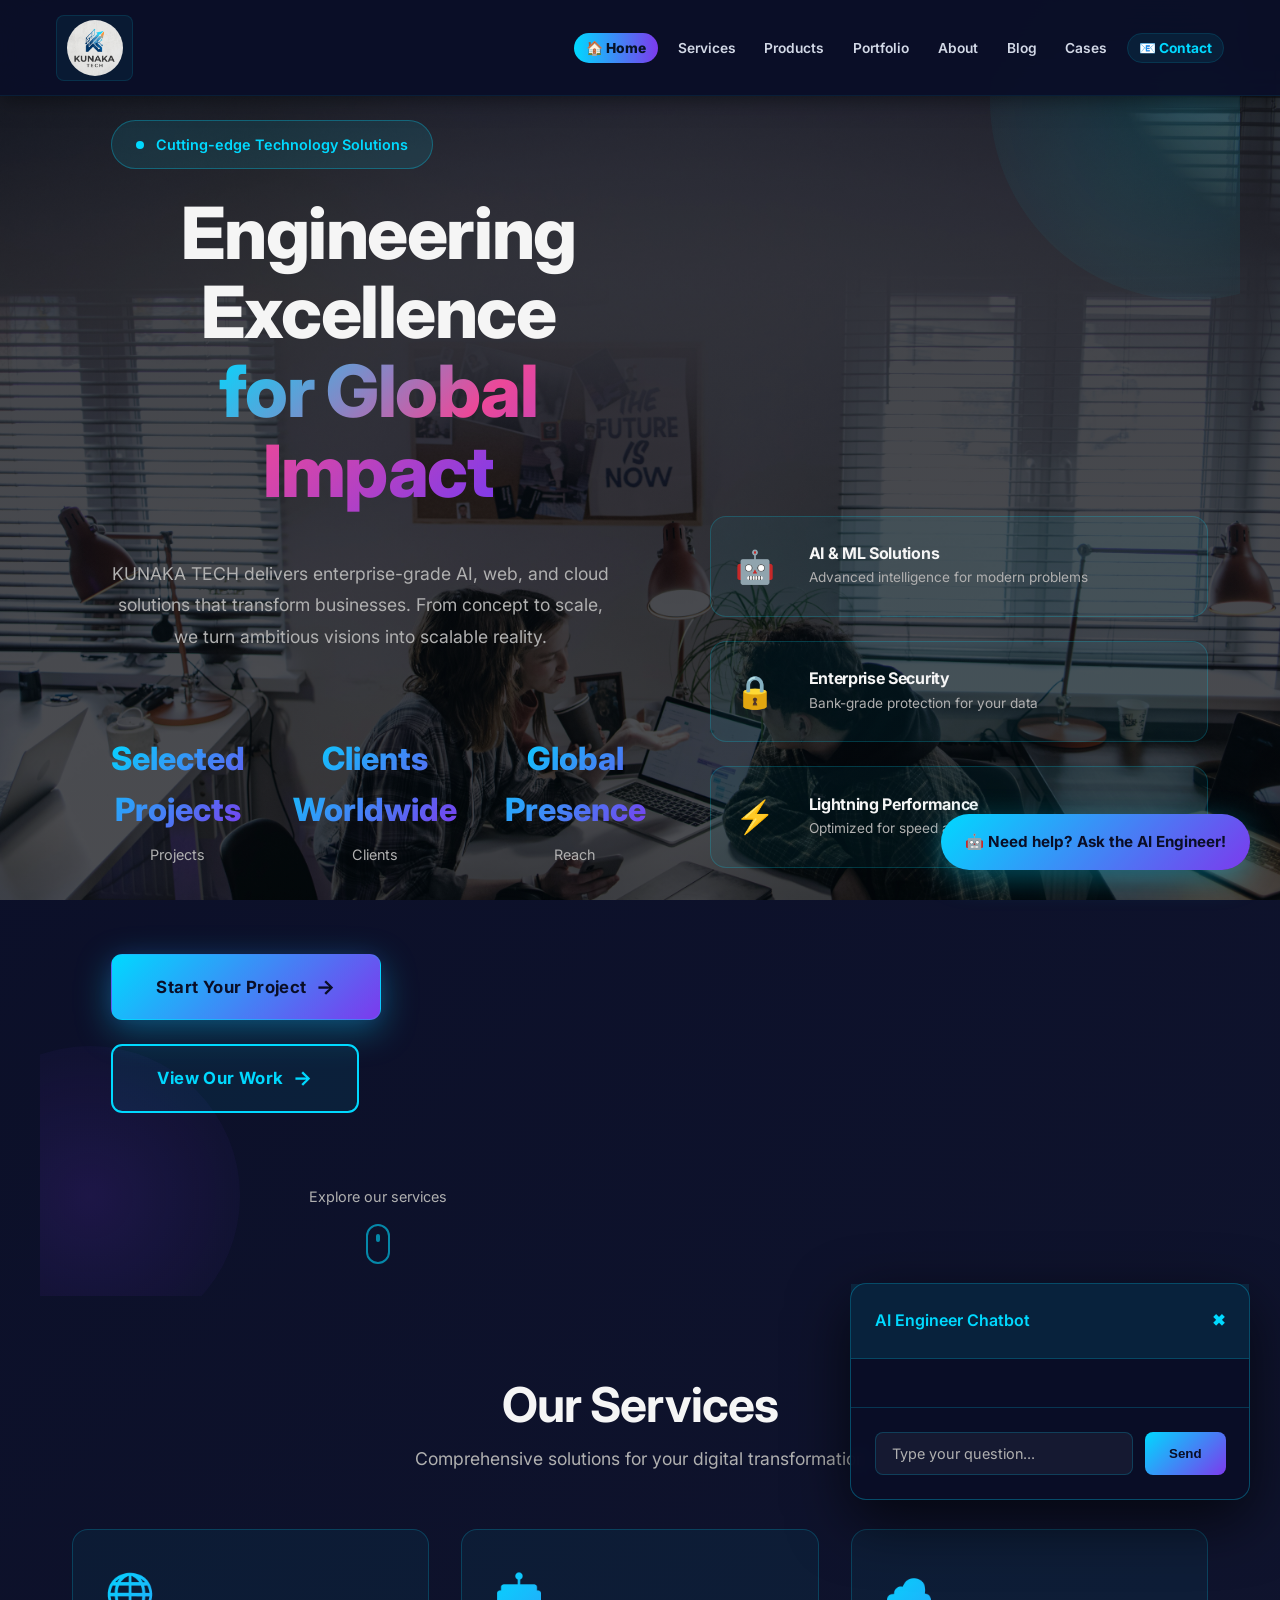
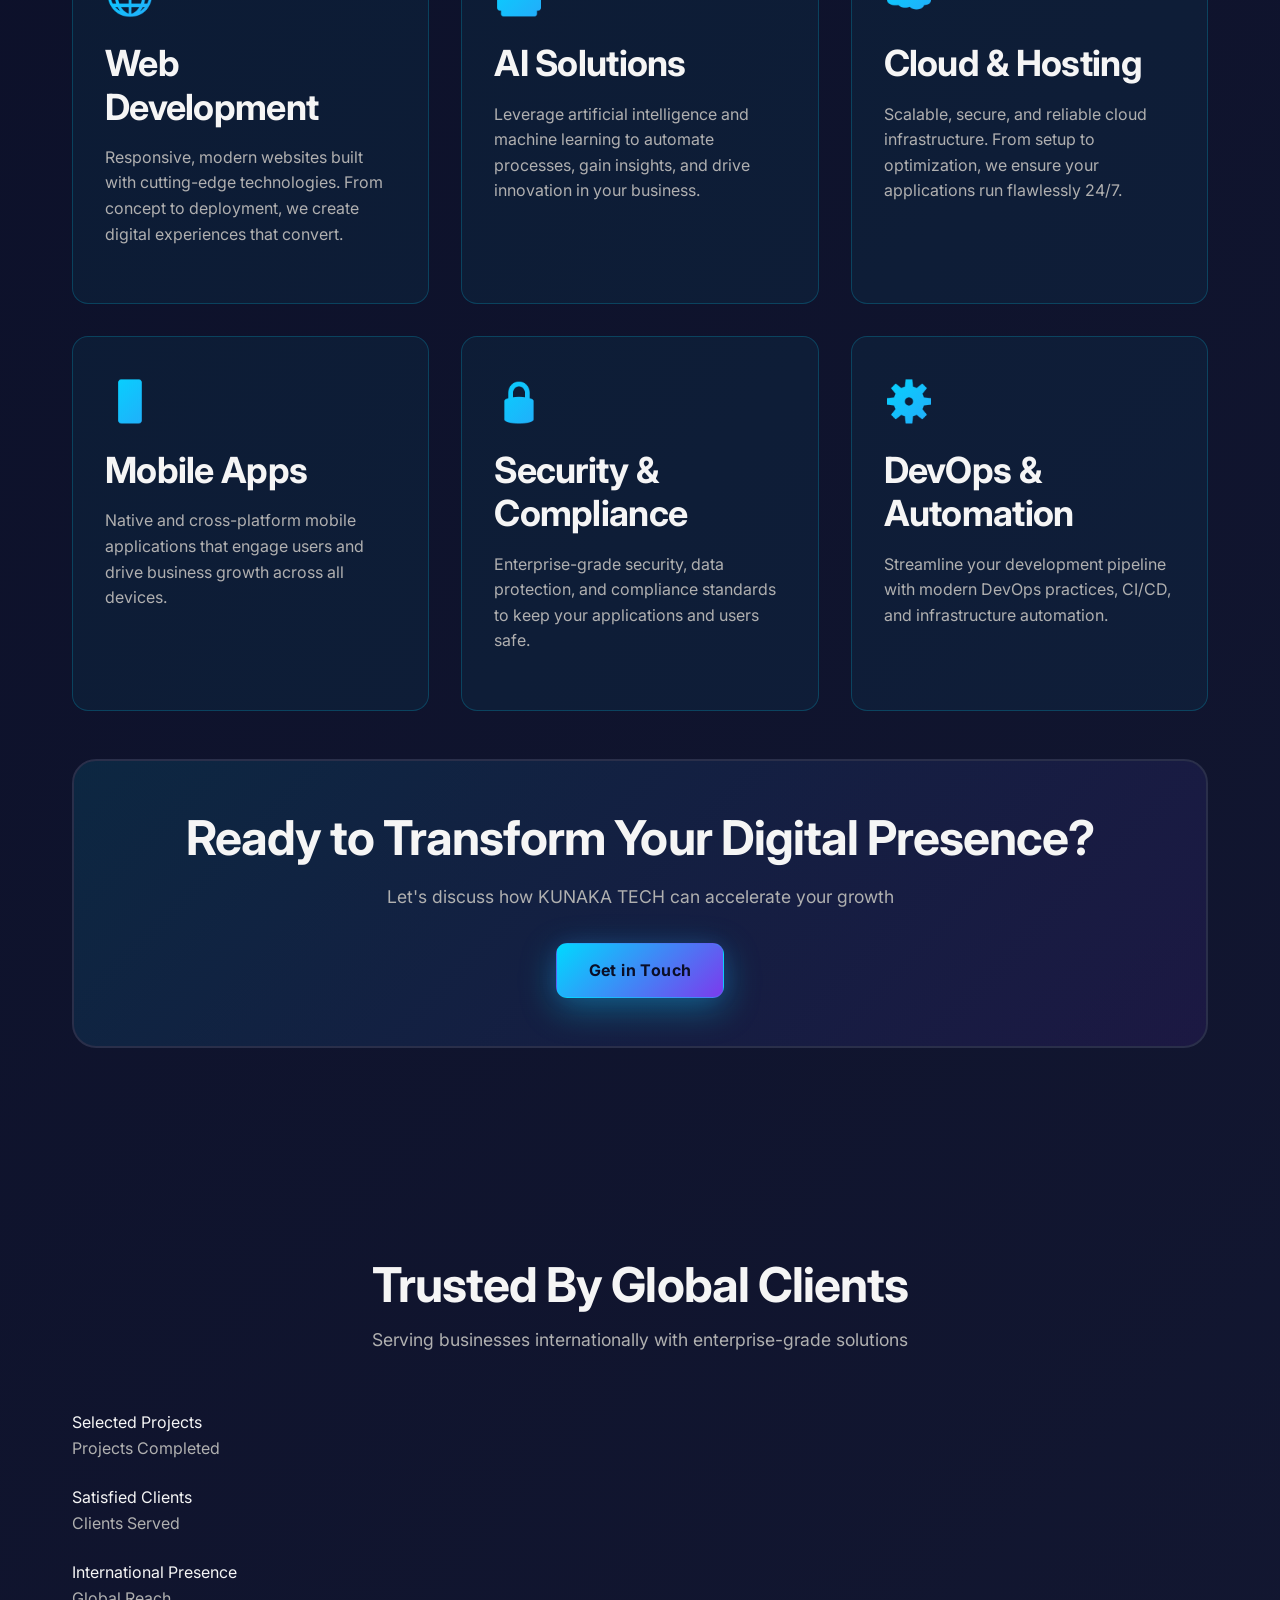
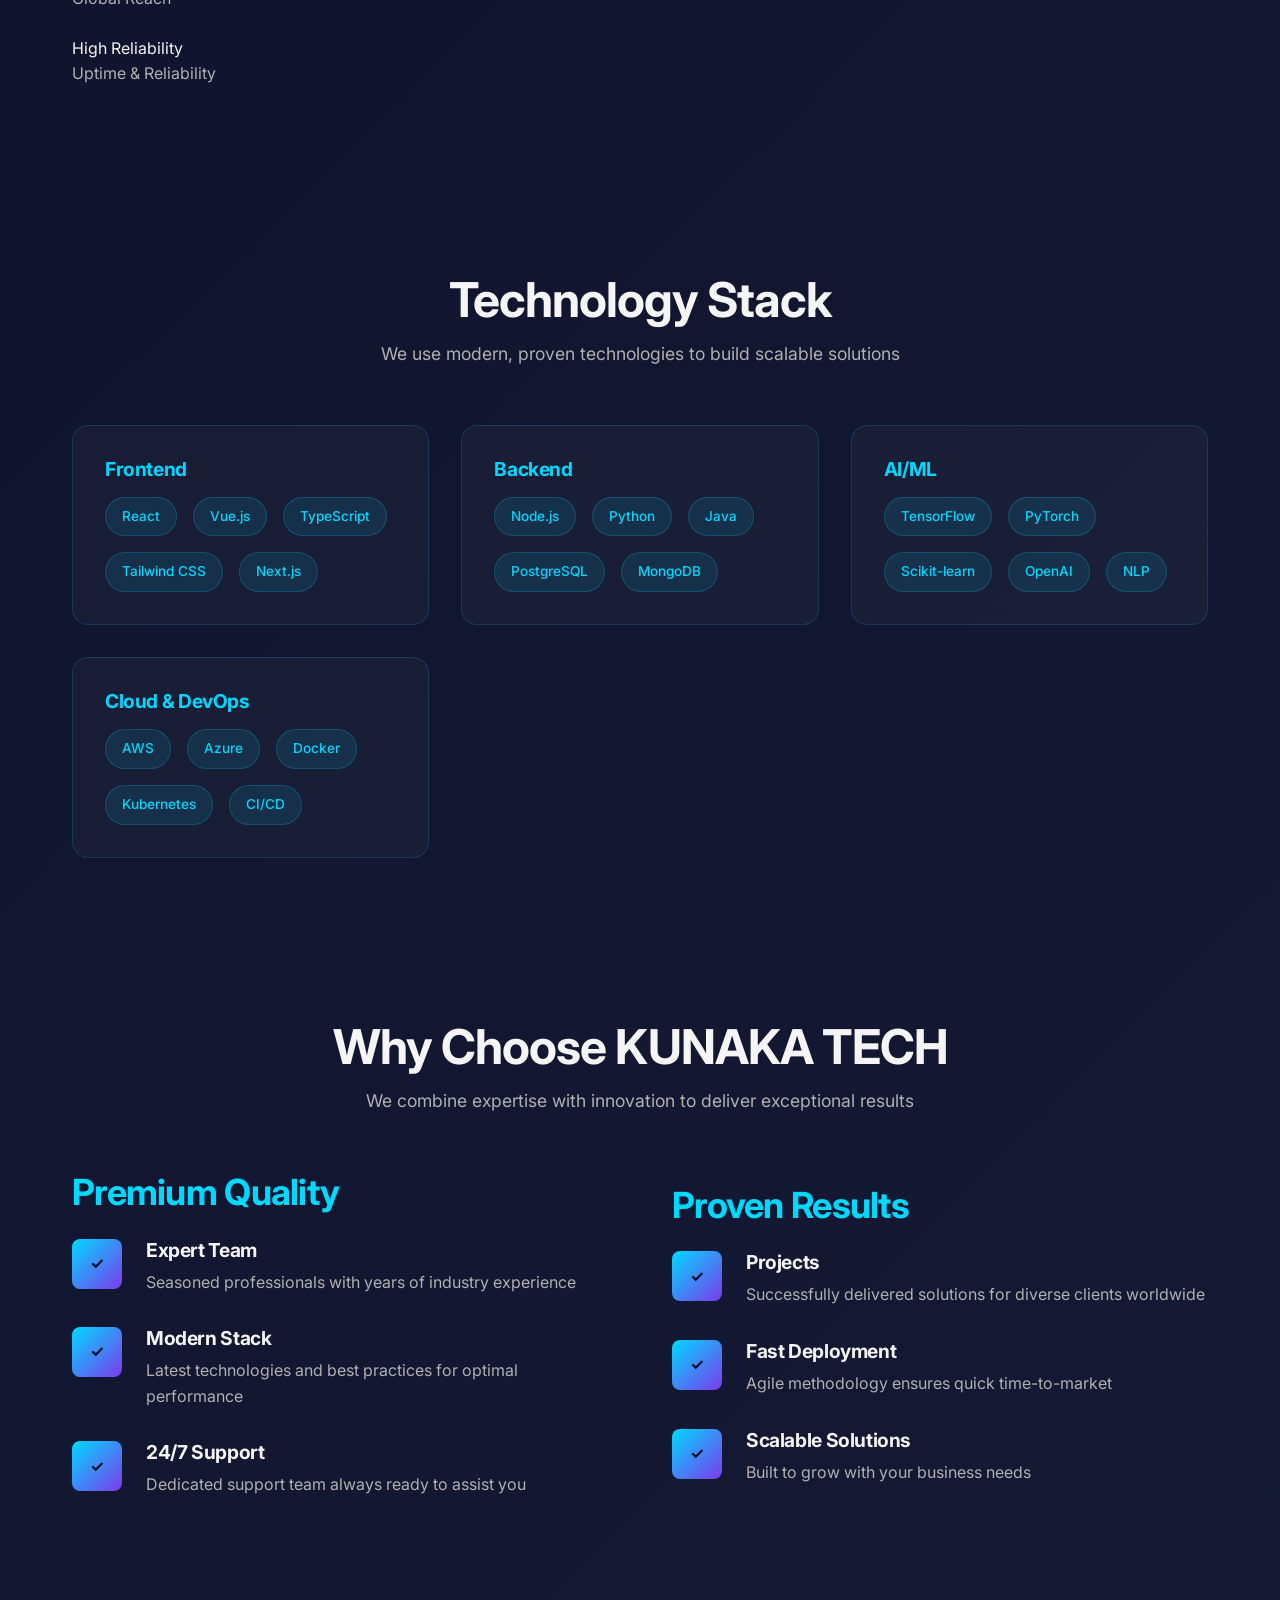
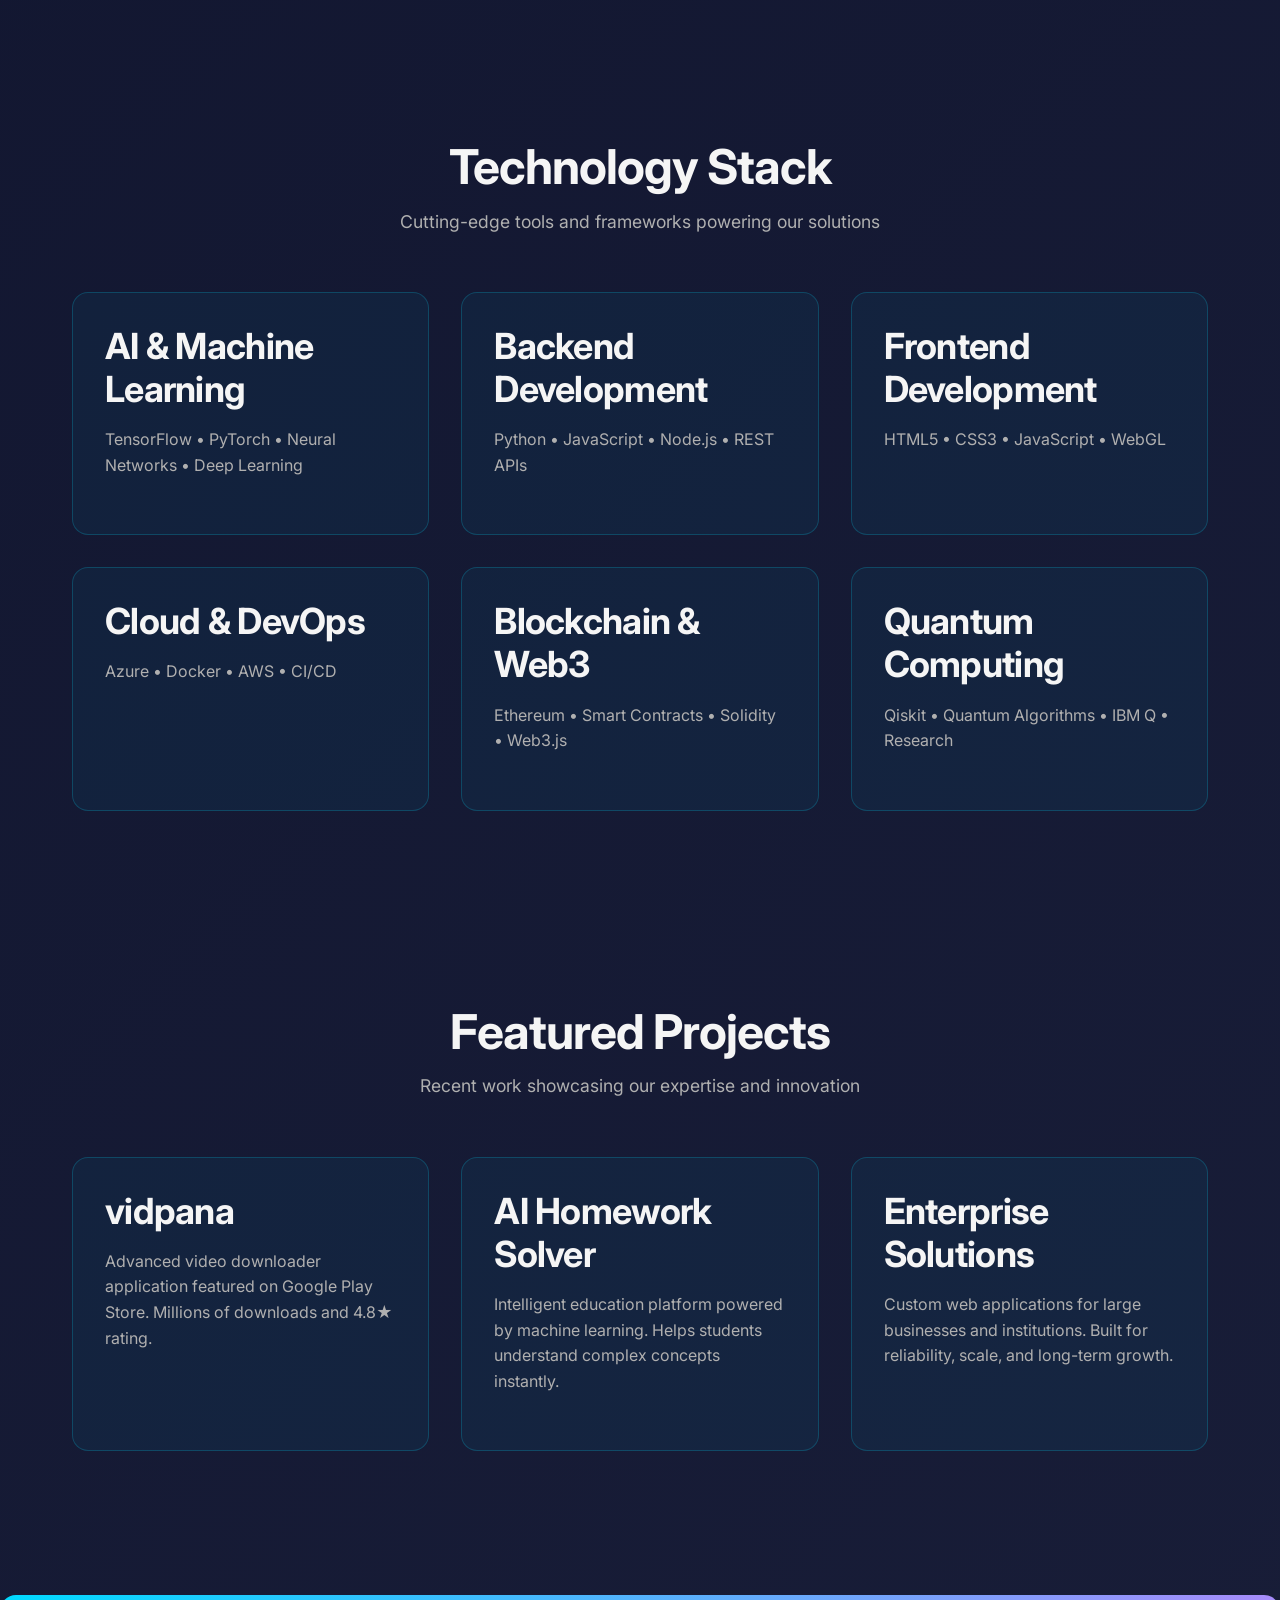
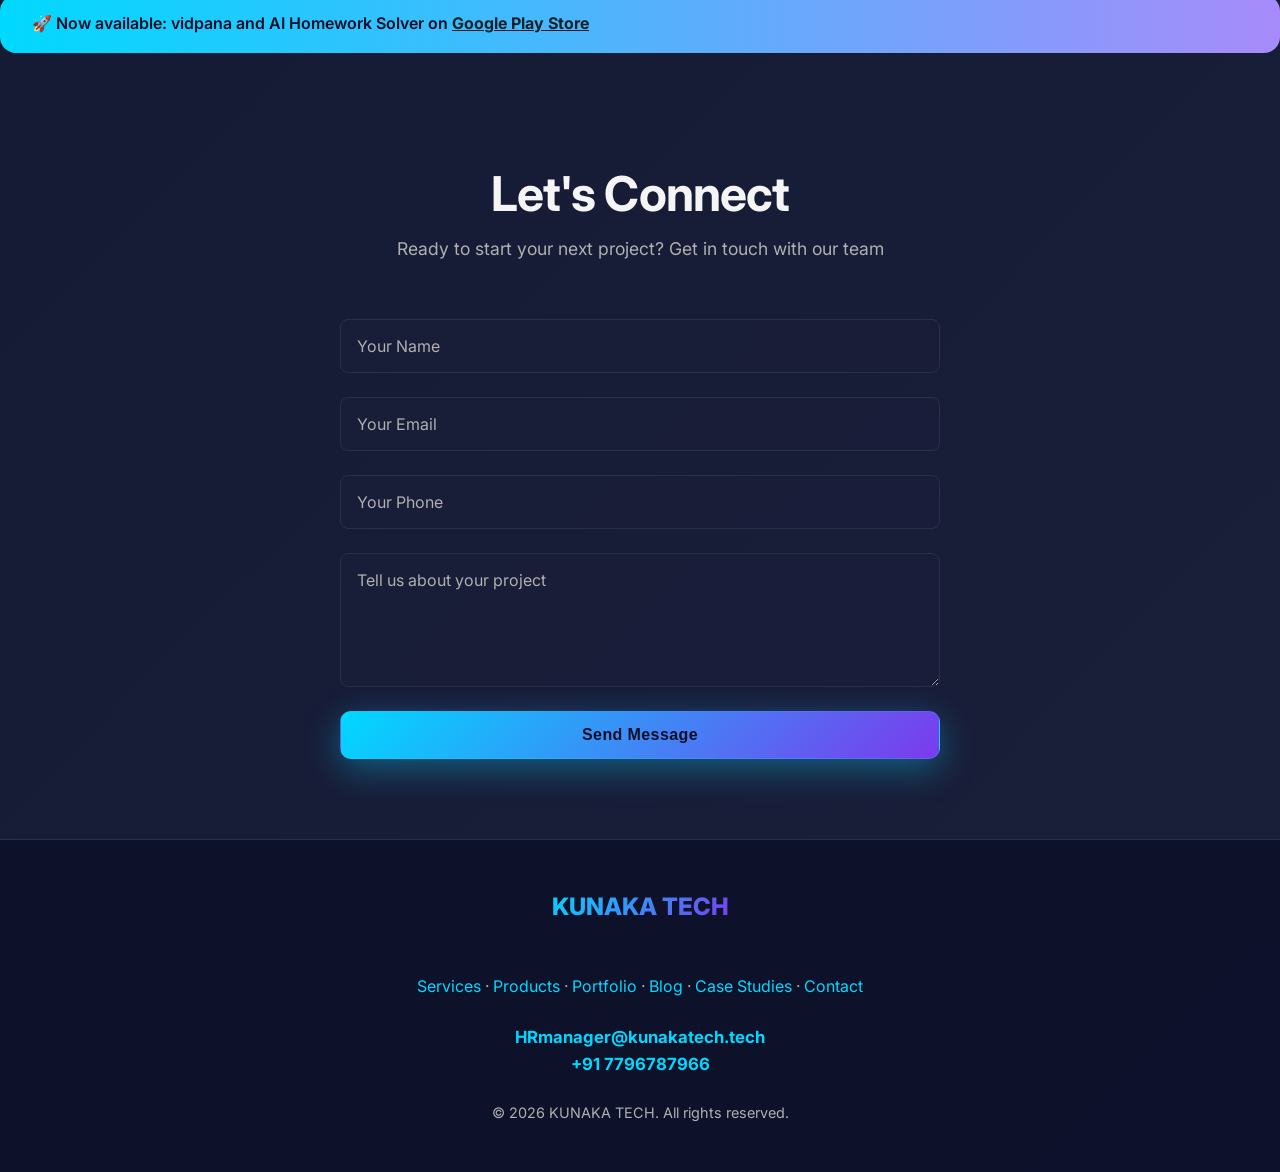
==== commit e69cadfa: "Optimize website performance, configure Groq API proxy, and overhaul mobile UX menu/styling" ====
--- a/index.html
+++ b/index.html
@@ -8,36 +8,45 @@
   <meta name="apple-mobile-web-app-capable" content="yes">
   <meta name="apple-mobile-web-app-status-bar-style" content="black-translucent">
   <meta name="format-detection" content="telephone=no">
-  <title>KUNAKA TECH | Professional Web Development & AI Solutions in Zimbabwe</title>
-  <meta name="description" content="KUNAKA TECH - Expert web development, AI solutions, and hosting services. Professional software development for global clients. Featured on Google Play Store.">
-  <meta name="keywords" content="KUNAKA TECH, professional web development, web design, AI solutions, software engineering, vidpana, AI Homework Solver">
+  <title>KUNAKA TECH | Web Development, AI, SEO & Cloud Solutions in Zimbabwe</title>
+  <meta name="description" content="KUNAKA TECH builds high-performance websites, AI assistants, SEO-friendly digital products, and cloud solutions for businesses in Zimbabwe and worldwide.">
+  <meta name="keywords" content="KUNAKA TECH, web development Zimbabwe, AI solutions, SEO services, cloud solutions, software development, web design, custom websites">
   <meta name="author" content="KUNAKA TECH">
   <meta name="copyright" content="© 2026 KUNAKA TECH. All rights reserved.">
   <meta name="robots" content="index, follow, max-snippet:-1, max-image-preview:large, max-video-preview:-1">
-  <link rel="canonical" href="https://pkunaka1engineer.me/" />
-  <meta property="og:title" content="KUNAKA TECH - Professional Web Development from Zimbabwe">
-  <meta property="og:description" content="Expert web development, AI solutions, and hosting services. Building responsive websites for clients worldwide.">
-  <meta property="og:url" content="https://pkunaka1engineer.me/">
+  <link rel="canonical" href="https://kunakatech.tech/" />
+  <meta property="og:title" content="KUNAKA TECH | Web Development, AI, SEO & Cloud Solutions">
+  <meta property="og:description" content="High-performance websites, AI assistants, SEO-friendly digital products, and cloud solutions for modern businesses.">
+  <meta property="og:url" content="https://kunakatech.tech/">
   <meta property="og:type" content="website">
   <meta property="og:site_name" content="KUNAKA TECH">
   <meta property="og:locale" content="en_ZW">
-  <meta property="og:image" content="https://pkunaka1engineer.me/og-image.jpg">
+  <meta property="og:image" content="https://kunakatech.tech/kunaka_tech_logo%20(3).png">
+  <meta property="og:image:alt" content="KUNAKA TECH logo">
   <meta name="twitter:card" content="summary_large_image">
   <meta name="twitter:title" content="KUNAKA TECH - Web Development & AI Solutions">
-  <meta name="twitter:description" content="Professional software development and AI solutions. Kunaka Tech builds responsive websites and scalable applications.">
-  <meta name="twitter:image" content="https://pkunaka1engineer.me/twitter-image.jpg">
+  <meta name="twitter:description" content="Professional web development, AI solutions, SEO, and cloud services for growing businesses.">
+  <meta name="twitter:image" content="https://kunakatech.tech/kunaka_tech_logo%20(3).png">
   <meta name="language" content="English">
   <meta name="geo.region" content="ZW">
   <meta name="geo.placename" content="Harare, Zimbabwe">
   <link rel="stylesheet" href="tesla-style.css">
+  <script src="mobile-menu.js" defer></script>
+    <link rel="preconnect" href="https://fonts.googleapis.com">
+  <link rel="preconnect" href="https://fonts.gstatic.com" crossorigin>
   <link href="https://fonts.googleapis.com/css2?family=Inter:wght@300;400;500;600;700;800&display=swap" rel="stylesheet">
-  <link rel="icon" type="image/png" href="kunaka_tech_logo (3).png">
+  <link rel="icon" type="image/png" sizes="32x32" href="favicon.png">
+  <link rel="icon" type="image/png" sizes="192x192" href="favicon.png">
+  <link rel="shortcut icon" href="favicon.png">
+  <link rel="apple-touch-icon" href="apple-touch-icon.png">
+  <link rel="manifest" href="site.webmanifest">
   <script type="application/ld+json">
   {
     "@context": "https://schema.org",
     "@type": "Organization",
     "name": "KUNAKA TECH",
-    "url": "https://pkunaka1engineer.me/",
+    "url": "https://kunakatech.tech/",
+    "logo": "https://kunakatech.tech/kunaka_tech_logo%20(3).png",
     "email": "HRmanager@kunakatech.tech",
     "telephone": "+917796787966",
     "sameAs": ["https://x.com/KunakaTech", "https://www.linkedin.com/company/kunaka-tech/", "https://www.facebook.com/profile.php?id=61590330900895"]
@@ -438,11 +447,12 @@
       <p>Ready to start your next project? Get in touch with our team</p>
     </div>
 
-    <form class="scroll-reveal">
-      <input type="text" placeholder="Your Name" required>
-      <input type="email" placeholder="Your Email" required>
-      <input type="tel" placeholder="Your Phone" required>
-      <textarea placeholder="Tell us about your project" rows="5" required></textarea>
+    <form class="contact-form scroll-reveal" action="https://formspree.io/f/xvzyvedp" method="POST">
+      <input type="text" name="name" placeholder="Your Name" required>
+      <input type="email" name="email" placeholder="Your Email" required>
+      <input type="tel" name="phone" placeholder="Your Phone" required>
+      <textarea name="message" placeholder="Tell us about your project" rows="5" required></textarea>
+      <div id="formStatus" class="form-status sr-only" role="status" aria-live="polite"></div>
       <button type="submit" class="btn btn-primary" style="width: 100%;">Send Message</button>
     </form>
   </section>
@@ -464,7 +474,7 @@
       "@context": "https://schema.org",
       "@type": "Organization",
       "name": "KUNAKA TECH",
-      "url": "https://pkunaka1engineer.me/",
+      "url": "https://kunakatech.tech/",
       "email": "HRmanager@kunakatech.tech",
       "telephone": "+917796787966",
       "sameAs": ["https://x.com/KunakaTech", "https://www.linkedin.com/company/kunaka-tech/", "https://www.facebook.com/profile.php?id=61590330900895"]
@@ -473,15 +483,15 @@
   </footer>
 
   <!-- AI Chat Bubble -->
-  <div class="ai-chat-bubble" onclick="openChatModal()">
+  <div class="ai-chat-bubble">
     <span>🤖 Need help? Ask the AI Engineer!</span>
   </div>
   <div id="chatModal" class="chat-modal">
-    <div class="chat-header">AI Engineer Chatbot <span onclick="closeChatModal()" style="cursor:pointer;">✖</span></div>
+    <div class="chat-header">AI Engineer Chatbot <span id="chatCloseBtn" style="cursor:pointer;">✖</span></div>
     <div id="chatMessages" class="chat-messages"></div>
     <div class="chat-input-row">
       <input type="text" id="chatInput" placeholder="Type your question..." autocomplete="off" />
-      <button onclick="sendChatMessage()">Send</button>
+      <button id="chatSendBtn">Send</button>
     </div>
   </div>
 
@@ -493,31 +503,12 @@
 
   <!-- Navigation Functionality -->
   <script>
-    // Mobile Menu Toggle
-    const menuToggle = document.querySelector('.menu-toggle');
-    const navMenu = document.getElementById('primary-menu');
-    const navLinks = document.querySelectorAll('.nav-link');
-
-    if (menuToggle) {
-      menuToggle.addEventListener('click', () => {
-        menuToggle.classList.toggle('active');
-        navMenu.classList.toggle('active');
-      });
-
-      // Close menu when a link is clicked
-      navLinks.forEach(link => {
-        link.addEventListener('click', () => {
-          menuToggle.classList.remove('active');
-          navMenu.classList.remove('active');
-        });
-      });
-    }
-
     // Update active nav link based on scroll position
     const updateActiveNav = () => {
       const sections = document.querySelectorAll('section[id]');
       const scrollPosition = window.scrollY + 100;
 
+      const navLinks = document.querySelectorAll('.nav-link');
       sections.forEach(section => {
         const sectionTop = section.offsetTop;
         const sectionHeight = section.clientHeight;
@@ -534,7 +525,6 @@
 
     // Navbar scroll effect
     const nav = document.querySelector('nav');
-    let lastScrollY = 0;
 
     window.addEventListener('scroll', () => {
       if (window.scrollY > 50) {
@@ -542,7 +532,6 @@
       } else {
         nav.classList.remove('scrolled');
       }
-      lastScrollY = window.scrollY;
     });
 
     // Smooth scroll for anchor links
@@ -557,87 +546,7 @@
     });
   </script>
 
-  <!-- Chatbot and Mobile Optimization -->
-  <script>
-  function openChatModal() {
-    document.getElementById('chatModal').classList.add('active');
-  }
-  function closeChatModal() {
-    document.getElementById('chatModal').classList.remove('active');
-  }
-  function appendChatMessage(sender, text) {
-    const chatMessages = document.getElementById('chatMessages');
-    const msgDiv = document.createElement('div');
-    msgDiv.innerHTML = `<b>${sender}:</b> ${text}`;
-    chatMessages.appendChild(msgDiv);
-    chatMessages.scrollTop = chatMessages.scrollHeight;
-  }
-  async function sendChatMessage() {
-    const input = document.getElementById('chatInput');
-    const userMsg = input.value.trim();
-    if (!userMsg) return;
-    appendChatMessage('You', userMsg);
-    input.value = '';
-    appendChatMessage('AI', 'Thinking...');
-    setTimeout(() => {
-      const chatMessages = document.getElementById('chatMessages');
-      chatMessages.lastChild.remove();
-      const msg = userMsg.toLowerCase();
-      let aiMsg = "Sorry, we couldn't understand. Try asking about our services, projects, or background!";
-      if (msg.match(/hello|hi|hey|greetings/)) {
-        aiMsg = "Hello! How can I help you today?";
-      } else if (msg.match(/name|who are you|your name/)) {
-        aiMsg = "This is the KUNAKA TECH AI Assistant.";
-      } else if (msg.match(/zimbabwe|where are you from/)) {
-        aiMsg = "KUNAKA TECH originated in Zimbabwe.";
-      } else if (msg.match(/india|where do you live|location|based in/)) {
-        aiMsg = "KUNAKA TECH operates internationally, including India.";
-      } else if (msg.match(/project|projects|work on|what do you do/)) {
-        aiMsg = "We work on AI, quantum computing, blockchain, and web automation projects. Ask for details!";
-      } else if (msg.match(/skills|expertise|what can you do|technical skills|abilities/)) {
-        aiMsg = "Our team has expertise in neural networks, deep learning, computer vision, Python, JavaScript, Rust, quantum computing, blockchain, and WebAssembly.";
-      } else if (msg.match(/ai|machine learning|artificial intelligence/)) {
-        aiMsg = "We specialize in AI and machine learning, including neural networks and deep learning.";
-      } else if (msg.match(/quantum|quantum computing/)) {
-        aiMsg = "Quantum computing is a focus area; we work with quantum algorithms and research.";
-      } else if (msg.match(/blockchain|crypto|smart contract/)) {
-        aiMsg = "We have experience with blockchain technology and smart contracts.";
-      } else if (msg.match(/web automation|automation|automate/)) {
-        aiMsg = "We build web automation tools using Python and JavaScript.";
-      } else if (msg.match(/python/)) {
-        aiMsg = "Python is a primary language used by our team for AI and automation.";
-      } else if (msg.match(/javascript|typescript/)) {
-        aiMsg = "We use JavaScript and TypeScript for web development and automation.";
-      } else if (msg.match(/rust/)) {
-        aiMsg = "Rust is great for performance-critical applications!";
-      } else if (msg.match(/open source|github|contribute/)) {
-        aiMsg = "We contribute to open-source projects and love collaborating!";
-      } else if (msg.match(/mentor|mentoring|teach|help others/)) {
-        aiMsg = "We mentor and support junior engineers and share knowledge.";
-      } else if (msg.match(/contact|how can i contact you|reach you|get in touch/)) {
-        aiMsg = "You can reach us via the contact page!";
-      } else if (msg.match(/hobby|free time|interests|what do you like/)) {
-        aiMsg = "We enjoy exploring new tech, reading, and contributing to open source.";
-      } else if (msg.match(/portfolio|website|about this site/)) {
-        aiMsg = "This website showcases our work! Check out our projects page for more.";
-      } else if (msg.match(/education|study|background|school|degree/)) {
-        aiMsg = "Our team has a strong background in computer science and AI.";
-      } else if (msg.match(/future|plans|goals|what's next/)) {
-        aiMsg = "We're excited about the future of AI, quantum computing, and blockchain!";
-      } else if (msg.match(/thanks|thank you|thx|appreciate/)) {
-        aiMsg = "You're welcome! Let me know if you have more questions.";
-      } else if (msg.match(/bye|goodbye|see you|later/)) {
-        aiMsg = "Goodbye! Have a great day!";
-      } else if (msg.match(/i want to know more|tell me more|more info|details|info/)) {
-        aiMsg = "Sure! You can ask about our services, projects, team, or background.";
-      }
-      appendChatMessage('AI', aiMsg);
-    }, 700);
-  }
-  document.getElementById('chatInput').addEventListener('keydown', function(e) {
-    if (e.key === 'Enter') sendChatMessage();
-  });
-  </script>
+  
 
   <!-- SEO and Professional Design Scripts -->
 </body>
--- a/tesla-style.css
+++ b/tesla-style.css
@@ -44,17 +44,17 @@
 }
 
 h1 {
-  font-size: clamp(2.5rem, 8vw, 5rem);
+  font-size: clamp(1.8rem, 8vw, 4.5rem);
   margin-bottom: 1.5rem;
 }
 
 h2 {
-  font-size: clamp(2rem, 6vw, 3.5rem);
+  font-size: clamp(1.5rem, 6vw, 3rem);
   margin-bottom: 1.25rem;
 }
 
 h3 {
-  font-size: clamp(1.5rem, 4vw, 2.25rem);
+  font-size: clamp(1.2rem, 4vw, 2.25rem);
   margin-bottom: 1rem;
 }
 
@@ -71,9 +71,8 @@
 
 /* ========== NAVIGATION ========== */
 
-/* Touch-device refinement: reduce hover dependence and keep content visible */
+/* Touch-device refinement: keep background video visible on mobile and ensure text stays readable */
 @media (hover: none) and (pointer: coarse) {
-  .hero-video.fullscreen { display: none; }
   .page-hero,
   .hero,
   .hero-section {
@@ -205,13 +204,6 @@
 .site-logo:hover { transform: scale(1.04); box-shadow: 0 6px 20px rgba(0,0,0,0.35); }
 .logo-link .sr-only { margin-left: 0.5rem; }
 
-@media (max-width: 600px) {
-  .site-logo { height: 44px; width:44px; }
-  nav[aria-label="Main navigation"] { height: 72px; }
-  .nav-container { height: 72px; }
-  #scroll-progress { top: 72px; }
-}
-
 .nav-menu {
   display: flex;
   align-items: center;
@@ -255,18 +247,218 @@
 
 .menu-toggle {
   display: none;
-  background: none;
-  border: none;
-  cursor: pointer;
-  padding: 0.4rem;
-}
-
-.menu-toggle span {
-  display: block;
-  width: 22px;
-  height: 3px;
-  background: var(--accent-cyan);
-  border-radius: 2px;
+}
+
+/* Glassmorphic Navigation Backdrop */
+.nav-backdrop {
+  position: fixed;
+  inset: 0;
+  background: rgba(4, 8, 20, 0.65);
+  backdrop-filter: blur(12px);
+  -webkit-backdrop-filter: blur(12px);
+  opacity: 0;
+  pointer-events: none;
+  transition: opacity 0.35s cubic-bezier(0.4, 0, 0.2, 1);
+  z-index: 1000;
+}
+.nav-backdrop.active {
+  opacity: 1;
+  pointer-events: auto;
+}
+
+/* Touch active micro-interactions */
+@media (hover: none) and (pointer: coarse) {
+  .btn:active,
+  .nav-link:active,
+  .card:active,
+  .portfolio-item:active,
+  .expertise-card:active {
+    transform: scale(0.97) !important;
+    transition: transform 0.1s ease !important;
+  }
+}
+
+/* Mobile navigation behavior */
+@media (max-width: 980px) {
+  nav[aria-label="Main navigation"] {
+    height: 72px !important;
+    padding: 0 1rem;
+    display: flex;
+    align-items: center;
+    border-bottom: 1px solid rgba(0, 217, 255, 0.12);
+  }
+
+  .nav-container {
+    justify-content: space-between;
+    align-items: center;
+    padding: 0;
+    height: 100%;
+    width: 100%;
+    display: flex;
+  }
+
+  .nav-brand {
+    flex: 0 0 auto;
+  }
+
+  .site-logo {
+    height: 44px;
+    width: 44px;
+  }
+
+  .menu-toggle {
+    display: flex;
+    flex-direction: column;
+    justify-content: space-between;
+    width: 32px;
+    height: 22px;
+    background: transparent;
+    border: none;
+    cursor: pointer;
+    padding: 0;
+    z-index: 1002;
+  }
+
+  .menu-toggle span {
+    display: block;
+    width: 100%;
+    height: 2px;
+    background: var(--accent-cyan);
+    border-radius: 4px;
+    transition: all 0.3s cubic-bezier(0.4, 0, 0.2, 1);
+  }
+
+  .menu-toggle.active span:nth-child(1) {
+    transform: translateY(10px) rotate(45deg);
+  }
+
+  .menu-toggle.active span:nth-child(2) {
+    opacity: 0;
+  }
+
+  .menu-toggle.active span:nth-child(3) {
+    transform: translateY(-10px) rotate(-45deg);
+  }
+
+  .nav-menu {
+    display: flex;
+    position: fixed;
+    top: 0;
+    right: 0;
+    width: 300px;
+    height: 100vh;
+    flex-direction: column;
+    align-items: flex-start;
+    gap: 1.2rem;
+    margin: 0;
+    padding: 100px 2rem 2rem;
+    list-style: none;
+    background: rgba(10, 14, 39, 0.98);
+    border-left: 1px solid rgba(0, 217, 255, 0.15);
+    box-shadow: -10px 0 40px rgba(0, 0, 0, 0.6);
+    backdrop-filter: blur(20px);
+    -webkit-backdrop-filter: blur(20px);
+    z-index: 1001;
+    transform: translateX(100%);
+    transition: transform 0.3s cubic-bezier(0.4, 0, 0.2, 1);
+    overflow-y: auto;
+  }
+
+  .nav-menu.active {
+    transform: translateX(0);
+  }
+
+  .nav-menu li {
+    width: 100%;
+  }
+
+  .nav-link {
+    display: block;
+    width: 100%;
+    padding: 0.8rem 1rem;
+    font-size: 1rem;
+    color: #d2d8e6;
+    border-radius: 0.5rem;
+    border-bottom: 1px solid rgba(255, 255, 255, 0.03);
+    transition: all 0.2s ease;
+  }
+
+  .nav-link:hover,
+  .nav-link:active {
+    color: var(--accent-cyan);
+    background: rgba(0, 217, 255, 0.08);
+  }
+
+  .nav-link.active {
+    background: rgba(0, 217, 255, 0.1);
+    color: var(--accent-cyan);
+    border-left: 4px solid var(--accent-cyan);
+    padding-left: calc(1rem - 4px);
+  }
+
+  .nav-home {
+    background: transparent;
+    color: #d2d8e6;
+    padding: 0.8rem 1rem;
+    border-radius: 0.5rem;
+    font-weight: 600;
+  }
+
+  .nav-home.active {
+    background: rgba(0, 217, 255, 0.1);
+    color: var(--accent-cyan);
+    border-left: 4px solid var(--accent-cyan);
+    padding-left: calc(1rem - 4px);
+  }
+
+  .nav-cta {
+    background: rgba(0, 217, 255, 0.1);
+    border: 1px solid rgba(0, 217, 255, 0.2);
+    border-radius: 0.5rem;
+    margin-top: 1rem;
+    text-align: center;
+  }
+
+  #scroll-progress {
+    top: 72px;
+  }
+}
+
+@media (max-width: 768px) {
+  .hero-section,
+  .hero {
+    padding: 90px 1rem 1.5rem;
+  }
+
+  .hero-wrapper {
+    grid-template-columns: 1fr;
+    gap: 2rem;
+  }
+
+  .hero-showcase {
+    display: grid;
+    grid-template-columns: 1fr;
+    gap: 1rem;
+  }
+
+  .hero-stats {
+    display: grid;
+    grid-template-columns: 1fr;
+    gap: 1rem;
+  }
+
+  .hero-buttons {
+    flex-direction: column;
+    align-items: stretch;
+  }
+
+  .hero-buttons .btn {
+    width: 100%;
+  }
+
+  .hero-scroll-hint {
+    font-size: 0.95rem;
+  }
 }
 
 /* Scroll Progress Bar */
@@ -930,6 +1122,55 @@
   margin: 1rem 0 0 0;
 }
 
+@media (max-width: 768px) {
+  .site-footer {
+    padding: 2rem 1rem;
+  }
+
+  .footer-inner {
+    display: flex;
+    flex-direction: column;
+    align-items: center;
+    gap: 1rem;
+  }
+
+  .footer-logo {
+    font-size: 1.35rem;
+    margin-bottom: 0.75rem;
+  }
+
+  .footer-nav {
+    display: flex;
+    flex-wrap: wrap;
+    justify-content: center;
+    gap: 0.5rem;
+    margin: 0;
+    font-size: 0.95rem;
+  }
+
+  .footer-nav a {
+    display: inline-block;
+    padding: 0.3rem 0.45rem;
+    border-radius: 0.7rem;
+    background: rgba(255, 255, 255, 0.03);
+  }
+
+  .footer-contact {
+    margin: 0;
+    text-align: center;
+    font-size: 0.95rem;
+  }
+
+  .footer-contact a {
+    display: inline-block;
+    margin: 0.2rem 0;
+  }
+
+  .site-footer p {
+    font-size: 0.85rem;
+  }
+}
+
 /* ========== FORMS ========== */
 form {
   display: flex;
@@ -980,11 +1221,16 @@
   padding: 1rem 1.5rem;
   border-radius: 50px;
   cursor: pointer;
-  font-weight: 600;
-  box-shadow: 0 8px 30px rgba(0, 217, 255, 0.3);
-  transition: all 0.3s ease;
+  font-weight: 700;
+  box-shadow: 0 8px 30px rgba(0, 217, 255, 0.35);
+  transition: all 0.3s cubic-bezier(0.25, 0.46, 0.45, 0.94);
   z-index: 999;
-  white-space: nowrap;
+  max-width: calc(100vw - 60px);
+  white-space: normal;
+  display: inline-flex;
+  align-items: center;
+  gap: 0.5rem;
+  font-size: 0.95rem;
 }
 
 .ai-chat-bubble:hover {
@@ -995,23 +1241,59 @@
 /* ========== CHAT MODAL ========== */
 .chat-modal {
   position: fixed;
-  bottom: -500px;
+  bottom: -600px;
   right: 30px;
   width: 400px;
-  max-width: 90vw;
-  background: rgba(10, 14, 39, 0.95);
+  max-width: calc(100vw - 60px);
+  background: rgba(10, 14, 39, 0.96);
   border: 1px solid rgba(0, 217, 255, 0.3);
   border-radius: 1rem;
-  box-shadow: 0 20px 60px rgba(0, 0, 0, 0.6);
-  transition: bottom 0.3s ease;
+  box-shadow: 0 20px 60px rgba(0, 0, 0, 0.65);
+  transition: bottom 0.35s cubic-bezier(0.25, 0.46, 0.45, 0.94);
   z-index: 1001;
   display: flex;
   flex-direction: column;
+  backdrop-filter: blur(10px);
 }
 
 .chat-modal.active {
   bottom: 100px;
 }
+
+/* ========== RIPPLE EFFECT ========== */
+.ripple {
+  position: absolute;
+  border-radius: 50%;
+  background: rgba(255, 255, 255, 0.4);
+  pointer-events: none;
+  animation: rippleAnimation 0.6s ease-out;
+}
+
+@keyframes rippleAnimation {
+  to {
+    transform: scale(4);
+    opacity: 0;
+  }
+}
+
+/* ========== SUCCESS MESSAGE ========== */
+.success-message {
+  background: rgba(0, 217, 255, 0.1);
+  border: 1px solid var(--accent-cyan);
+  color: var(--accent-cyan);
+  padding: 1rem;
+  border-radius: 0.5rem;
+  margin-top: 1rem;
+  text-align: center;
+  animation: slideInUp 0.3s ease-out;
+}
+
+/* ========== ACTIVE NAV LINK ========== */
+nav a.active, .nav-link.active {
+  color: var(--accent-cyan) !important;
+  font-weight: 700;
+}
+
 
 /* Page hero backgrounds (video/photo) */
 .page-hero {
@@ -1089,9 +1371,8 @@
 .page-hero .hero-content h1 { font-weight: 800; letter-spacing: -0.02em; }
 .page-hero .hero-content p { font-weight: 600; color: rgba(255,255,255,0.92); }
 
-/* Disable video on small screens to save bandwidth; use poster/background instead */
+/* Keep the hero video visible on small screens while preserving readability */
 @media (max-width: 640px) {
-  .hero-video.fullscreen { display: none; }
   .page-hero { background-color: #0a0e27; }
 }
 
@@ -1264,58 +1545,6 @@
 }
 
 @media (max-width: 600px) {
-  nav[aria-label="Main navigation"] {
-    padding: 0 1rem;
-  }
-
-  .nav-menu {
-    position: fixed;
-    left: -110%;
-    top: 70px;
-    flex-direction: column;
-    background: linear-gradient(180deg, rgba(10,14,39,0.99) 0%, rgba(26,31,58,0.95) 100%);
-    width: 100%;
-    text-align: center;
-    transition: left 0.28s ease;
-    gap: 0.5rem;
-    padding: 1.6rem 1rem;
-    backdrop-filter: blur(14px);
-    max-height: calc(100vh - 70px);
-    overflow-y: auto;
-    z-index: 1001;
-  }
-
-  .nav-menu.active {
-    left: 0;
-  }
-
-  .nav-link {
-    display: block;
-    padding: 0.9rem 1rem;
-    width: 100%;
-    border-bottom: 1px solid rgba(0,217,255,0.04);
-    font-size: 1rem;
-  }
-
-  .nav-link::before { display: none; }
-
-  .nav-link.active {
-    background: rgba(0,217,255,0.08);
-    border-left: 4px solid var(--accent-cyan);
-    padding-left: calc(1rem - 4px);
-  }
-
-  .nav-link:active { background: rgba(0,217,255,0.06); }
-
-  .nav-cta {
-    margin: 1rem;
-    width: calc(100% - 2rem);
-  }
-
-  .menu-toggle {
-    display: flex;
-  }
-
   .hero-section {
     padding: 100px 1.5rem 2rem;
   }
@@ -1376,29 +1605,62 @@
   .stat-label {
     font-size: 0.85rem;
   }
+
+  /* Chatbot Mobile Responsiveness */
+  .ai-chat-bubble {
+    bottom: 24px;
+    right: 24px;
+    font-size: 0.85rem;
+    padding: 0.75rem 1.25rem;
+    border-radius: 999px;
+    background: rgba(10, 14, 39, 0.85);
+    backdrop-filter: blur(12px);
+    -webkit-backdrop-filter: blur(12px);
+    color: var(--accent-cyan);
+    border: 1px solid rgba(0, 217, 255, 0.4);
+    box-shadow: 0 0 0 1px rgba(0, 217, 255, 0.2), 0 8px 30px rgba(0, 0, 0, 0.45);
+    animation: floatingGlow 3s ease-in-out infinite;
+    max-width: calc(100vw - 48px);
+    z-index: 999;
+  }
+
+  @keyframes floatingGlow {
+    0%, 100% {
+      transform: translateY(0);
+      box-shadow: 0 0 0 1px rgba(0, 217, 255, 0.2), 0 8px 30px rgba(0, 0, 0, 0.45);
+    }
+    50% {
+      transform: translateY(-4px);
+      box-shadow: 0 0 12px 2px rgba(0, 217, 255, 0.4), 0 12px 35px rgba(0, 0, 0, 0.55);
+    }
+  }
+
+  .chat-modal {
+    right: 15px;
+    left: 15px;
+    width: auto;
+    max-width: none;
+    bottom: -600px;
+    border-radius: 1.25rem;
+    background: rgba(10, 14, 39, 0.98);
+    backdrop-filter: blur(25px);
+    -webkit-backdrop-filter: blur(25px);
+    box-shadow: 0 24px 60px rgba(0, 0, 0, 0.75);
+    z-index: 1002;
+  }
+
+  .chat-modal.active {
+    bottom: 85px;
+  }
+
+  .chat-messages {
+    max-height: 240px;
+  }
 }
 
 @media (max-width: 480px) {
   :root {
     font-size: 14px;
-  }
-
-  nav[aria-label="Main navigation"] {
-    height: 65px;
-  }
-
-  .nav-menu {
-    top: 65px;
-    padding: 2rem 0.5rem;
-  }
-
-  .nav-link {
-    padding: 1rem 0.75rem;
-    font-size: 0.95rem;
-  }
-
-  .menu-toggle span {
-    width: 24px;
   }
 
   .hero-section {
@@ -1430,10 +1692,7 @@
     font-size: 0.95rem;
     width: 100%;
   }
-    position: fixed;
-    top: 96px;
-    font-size: 1em;
-  }
+
 
   .card {
     padding: 1.5rem 1rem;
